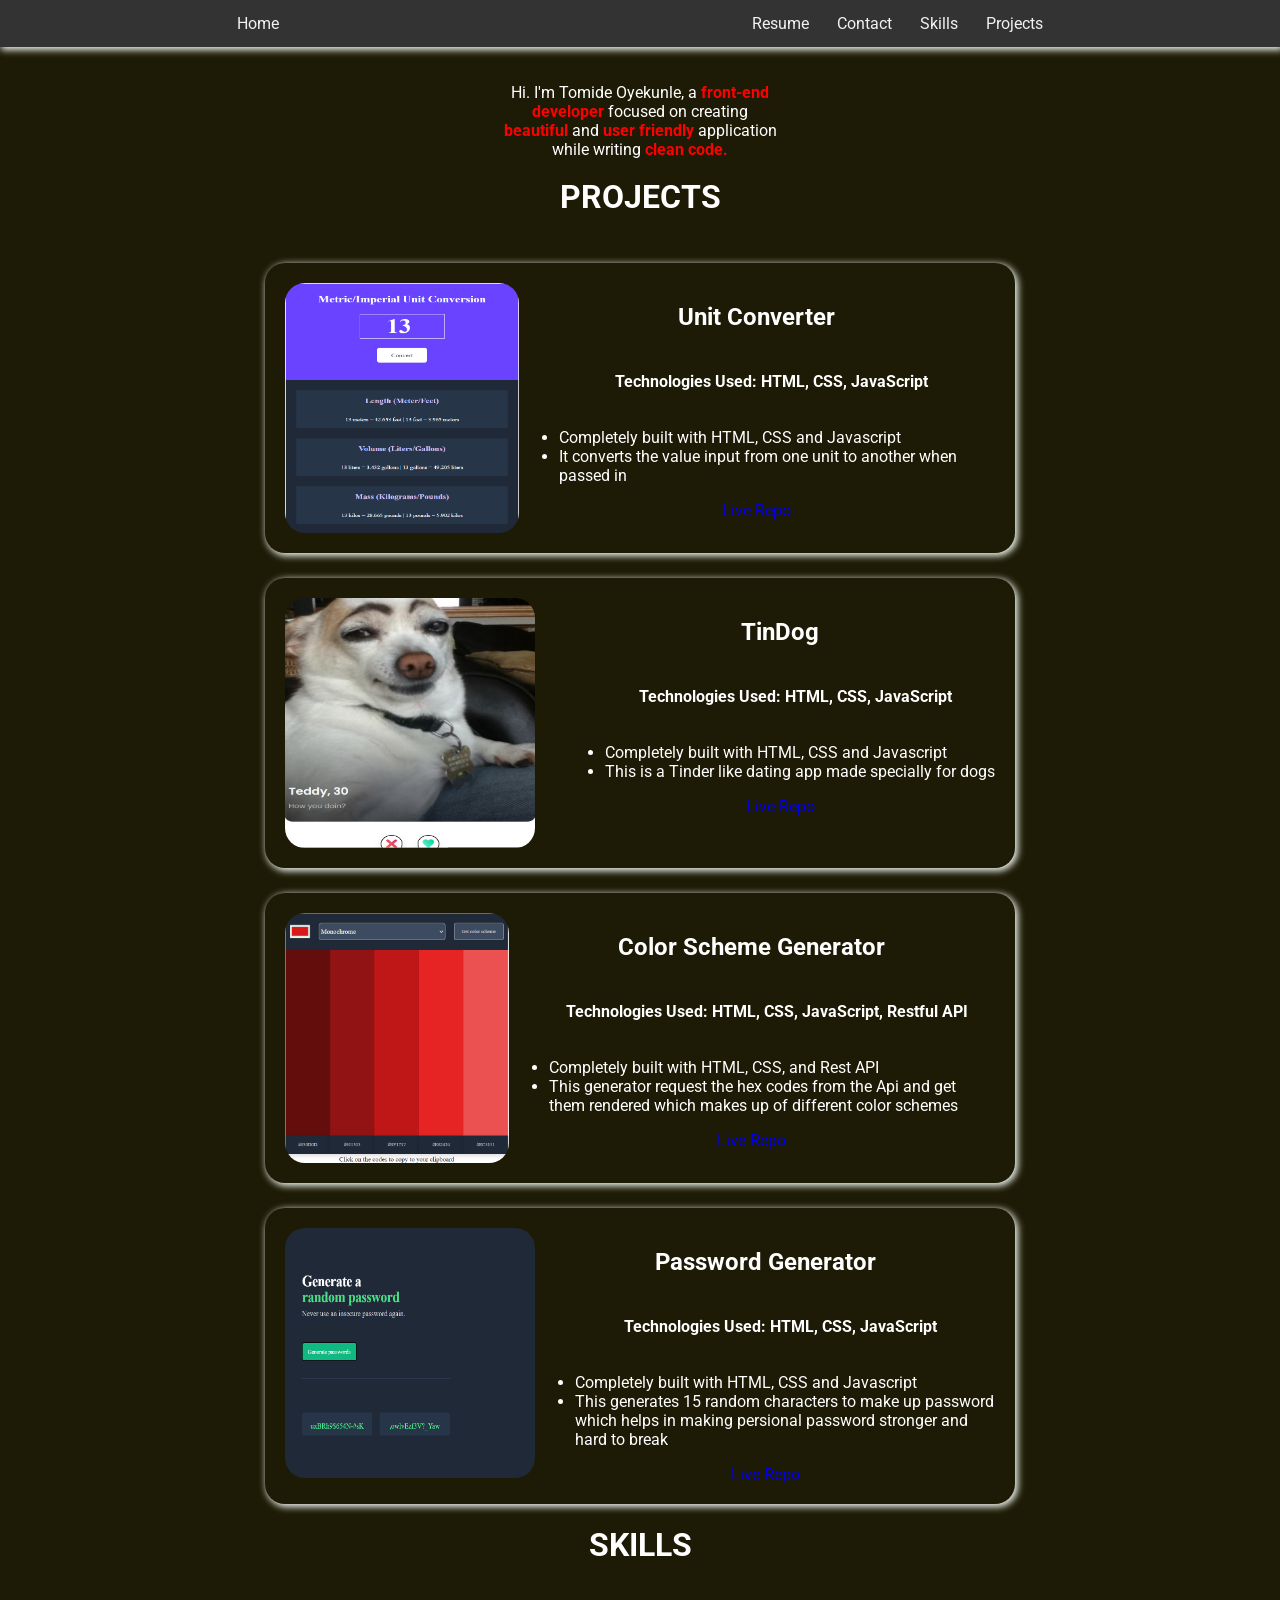
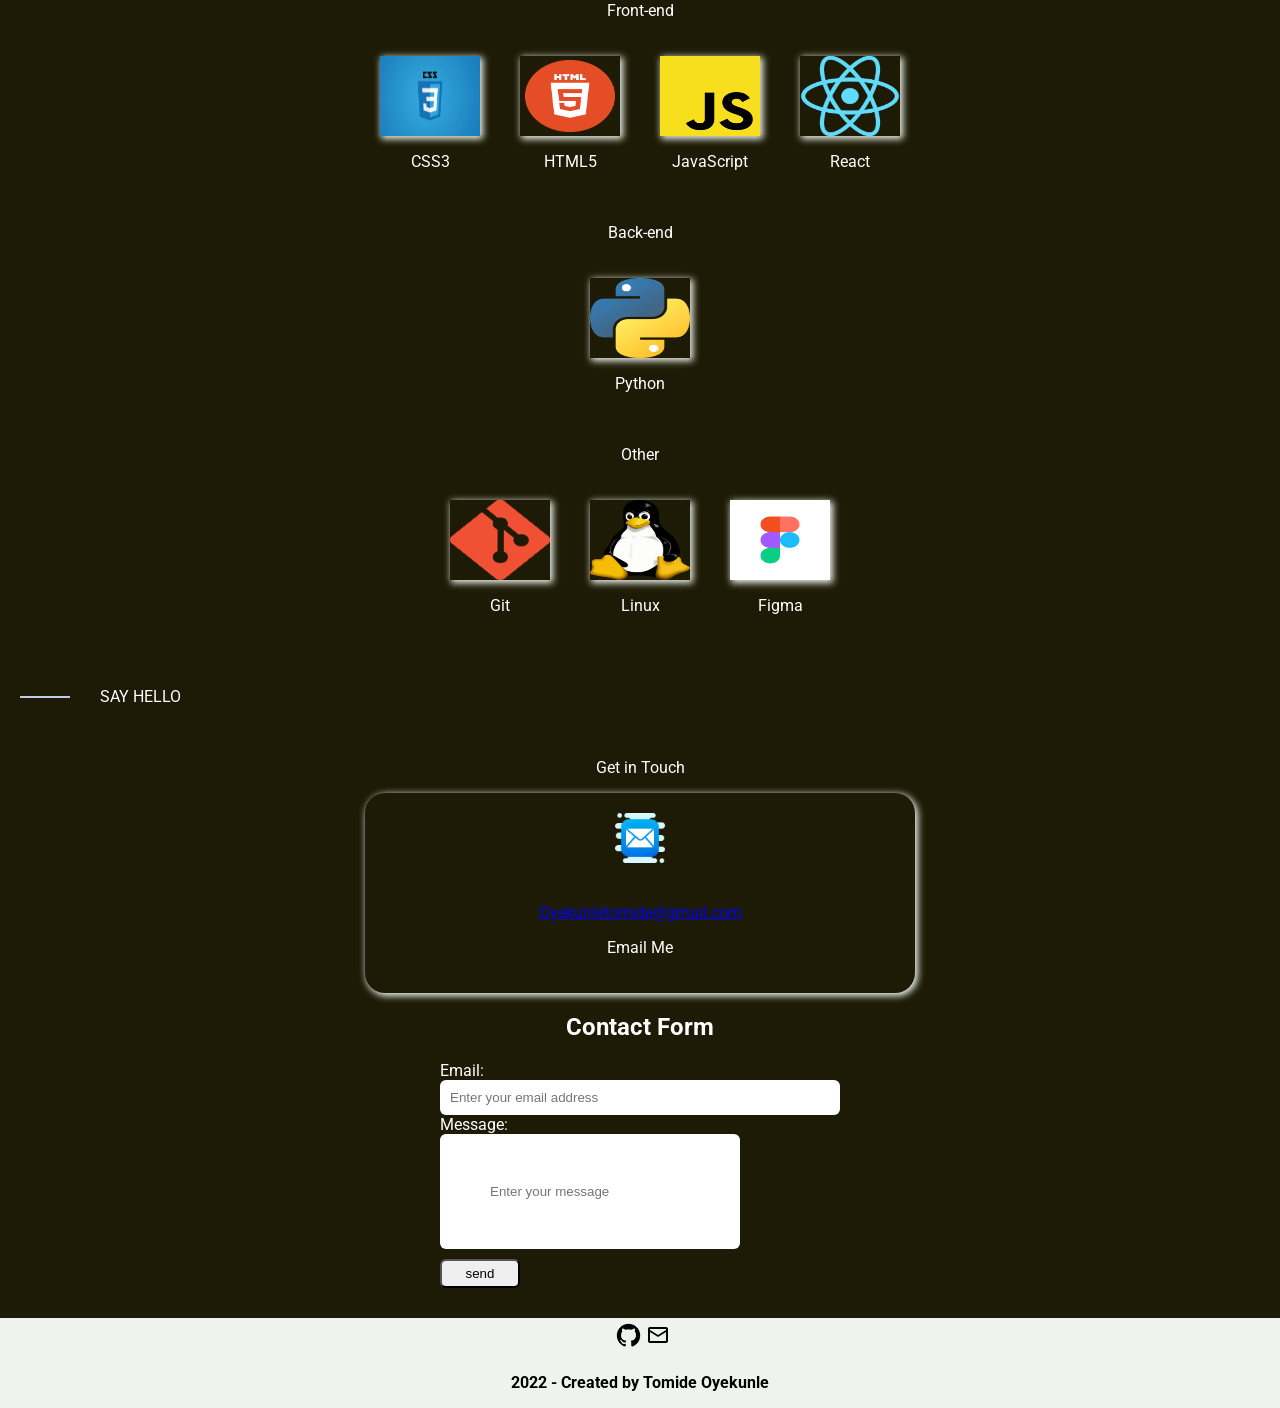
==== index.html @ 90f8f64b "files uploaded" ====
<!DOCTYPE html>
<html>
    <head>
        <script src="./index.js" type="text/javascript"></script>
        <meta name="viewport" content="width=device-width, initial-scale=1">
        <link rel="preconnect" href="https://fonts.googleapis.com">
        <link rel="preconnect" href="https://fonts.gstatic.com" crossorigin>
        <link href="https://fonts.googleapis.com/css2?family=Roboto:wght@400;700&display=swap" rel="stylesheet">
        <link rel="stylesheet" type="text/css" href="style.css"/>
    </head>

    <body>
        <nav id="nav" class="sticky">
            <a href="#Home">Home</a>
            <div>
                <a href="#project-section">Projects</a>
                <a href="#skills-section">Skills</a>
                <a href="#contact-section">Contact</a>
                <a href="#Resume">Resume</a>
            </div>
        </nav>
    <div class="whole-container">
        <div class="aboutme-container">
            <p id="Home">Hi. I'm Tomide Oyekunle, a <strong>front-end developer</strong> focused on creating <strong>beautiful</strong> and <strong>user friendly</strong> application while writing <strong>clean code.</strong></p>
        </div>
        
        <h1 id="project-section">PROJECTS</h1>

            <div class="project1">
                <img class="unit-image" src="./Unit Converter.PNG" alt="unit converter image">
                <div class="project1-note">
                    <h2>Unit Converter</h2>
                    <div class="technologies-para-div">
                        <h4>Technologies Used: HTML, CSS, JavaScript</h4>
                    </div>
                    <div class="list-container">
                        <ul>
                            <li>Completely built with HTML, CSS and Javascript</li>
                            <li>It converts the value input from one unit to another when passed in</li>
                        </ul>
                    </div>
                    <div class="anchor-container">
                        <a href="https://oyekunletomide.github.io/Unit-Converter/">Live</a>
                        <a href="https://github.com/Oyekunletomide/Unit-Converter">Repo</a>
                    </div>
                </div>
            </div>

            <div class="project1">
                <img class="unit-image" src="./Tindog.PNG" alt="Tindog project image">
                <div class="project1-note">
                    <h2>TinDog</h2>
                    <div class="technologies-para-div">
                        <h4>Technologies Used: HTML, CSS, JavaScript</h4>
                    </div>
                    <ul>
                        <li>Completely built with HTML, CSS and Javascript</li>
                        <li>This is a Tinder like dating app made specially for dogs</li>
                    </ul>
                    <div class="anchor-container">
                        <a href="https://mellifluous-sprinkles-6f8915.netlify.app/">Live</a>
                        <a href="https://github.com/Oyekunletomide/Tindog">Repo</a>
                    </div>
                </div>
            </div>

            <div class="project1">
                <img class="unit-image" src="./color-sheme.PNG" alt="unit converter image">
                <div class="project1-note">
                    <h2>Color Scheme Generator</h2>
                        <div class="technologies-para-div">
                    <h4>Technologies Used: HTML, CSS, JavaScript, Restful API</h4>
                    </div>
                    <ul>
                        <li>Completely built with HTML, CSS, and Rest API</li>
                        <li>This generator request the hex codes from the Api and get them rendered which makes up of different color schemes</li>
                    </ul>
                    <div class="anchor-container">
                        <a href="https://willowy-halva-925029.netlify.app">Live</a>
                        <a href="https://github.com/Oyekunletomide/color-scheme-generator">Repo</a>
                    </div>
                </div>
            </div>

            <div class="project1">
                <img class="unit-image" src="./password-generator.PNG" alt="unit converter image">
                <div class="project1-note">
                    <h2>Password Generator</h2>
                    <div class="technologies-para-div">
                        <h4>Technologies Used: HTML, CSS, JavaScript</h4>
                    </div>
                    <ul>
                        <li>Completely built with HTML, CSS and Javascript</li>
                        <li>This generates 15 random characters to make up password which helps in making persional password stronger and hard to break</li>
                    </ul>
                    <div class="anchor-container">
                        <a href="https://oyekunletomide.github.io/password-generator/">Live</a>
                        <a href="https://github.com/Oyekunletomide/password-generator">Repo</a>
                    </div>
                </div>

                
        </div>
    
            <h1 id="skills-section">SKILLS</h1>
            <p>Front-end</p>
                <div class="skills-container">
                    <div class="skill-image-container">
                        <img src="./images/css3.jpg" class="skill-image">
                        <p>CSS3</p>
                    </div>
                    <div class="skill-image-container">
                        <img src="./images/html5.png" class="skill-image">
                        <p>HTML5</p>
                    </div>
                    <div class="skill-image-container">
                        <img src="./images/javascript.jpg" class="skill-image">
                        <p>JavaScript</p>
                    </div>
                    <div class="skill-image-container">
                        <img src="./images/React.png" class="skill-image">
                        <p>React</p>
                    </div>
                </div>

                <p>Back-end</p>
                <div class="skills-container">
                    <div class="skill-image-container">
                        <img src="./images/python.png" class="skill-image">
                        <p>Python</p>
                    </div>
                </div>

                <p>Other</p>
                <div class="skills-container">
                    <div class="skill-image-container">
                        <img src="./images/git.png" class="skill-image">
                        <p>Git</p>
                    </div>
                    <div class="skill-image-container">
                        <img src="./images/linux.png" class="skill-image">
                        <p>Linux</p>
                    </div>
                    <div class="skill-image-container">
                        <img src="./images/figma.png" class="skill-image">
                        <p>Figma</p>
                    </div>
                </div>
            

            <div class="whole-hello-container">
                <div class="hr-container">
                    <hr>
                </div>
                <div class="hello-container">
                    <p id="contact-section">SAY HELLO</p>
                </div>
            </div>

            
            <p id="contact-section">Get in Touch</p>
            <div class="email-container">
                <img src="./images/icons8-mail-64.png">
                <a href="mailto: Oyekunletomide@gmail.com">Oyekunletomide@gmail.com</a>
                <p>Email Me</p>
            </div>

            <h2>Contact Form</h2>
            <div class="form-div">
                <form action="mailto:Oyekunletomide@gmail.com" method="post" enctype="text/plain"> 
                    Email: <br>
                    <input type="text" placeholder="Enter your email address" name="name" class="name-input"><br>
                    Message: <br>
                    <input placeholder="Enter your message" class="message-input" type="text" name="message"><br>
                    <input type="submit" class="submit-btn" value="send">
                </form>

            </div>
            <div class="footer-container">
                <div class="icon-div">
                    <a href="https://github.com/Oyekunletomide"><img class="github-icon" src="./images/icons8-github-64.png"></a>
                    <a href="mailto:Oyekunletomide@gmail.com"><img src="./images/icons8-mail-24.png"></a>
                </div>
                <p style="color: black;
                        font-weight: bold;">2022 - Created by Tomide Oyekunle</p>
            </div>

        </div>
    </body>
</html>
---- style.css ----
* {
    box-sizing: border-box;
}
body{
    margin: 0;
    background-color: #1D1A05;
    color: white;
    padding: 0;
    font-family: 'Roboto', sans-serif;
    
}


    /* Style the navbar */
    #nav {
        overflow: hidden;
        background-color: #333;
        box-shadow: 2px 2px 7px 1px #EEF4ED;
        display: flex;
        justify-content: space-around;
      }
      
      /* Navbar links */
      #nav a {
        float: right;
        display: block;
        color: #f2f2f2;
        text-align: center;
        padding: 14px;
        text-decoration: none;
      }
    
      .sticky {
        background-color: #ffffff;
        position: -webkit-sticky;
        position: sticky;
        top: 0;
    }
    
      .whole-container{
        display: flex;
        flex-direction: column;
        align-items: center;
      }
      .aboutme-container{
        max-width: 300px;
       /* background-color: #333;
       */
        height: 100px;
        margin-top: 10px;
        padding: 10px;
        text-align: center;
        
      }
      .technologies-para-div{
        margin-left: 30px;
      }
    
      .unit-image{
        width: 250px;
        height: 250px;
        border-radius: 20px;
        border: none;
      }
      .project1{
        display: flex;
        justify-content: space-between;
        width: 750px;
        border-radius: 20px;
        padding: 20px;
        margin-top: 25px;
        box-shadow: 2px 2px 7px 1px #EEF4ED;
      }
      .project1-note{
        display: flex;
        flex-direction: column;
        align-items: center;
      }
      strong{
        color: red;
      }
    
    
    .skill-image{
        width: 100px;
        height: 80px;
        box-shadow: 2px 2px 7px 1px #EEF4ED
    }
    .skill-image-container{
        display: flex;
        flex-direction: column;
        align-items: center;
        justify-content: center;
        padding: 20px;
    }
    
    .skills-container{
        width: 550px;
        display: flex;
        justify-content: center;
        align-items: center;
        
    }
    
    .email-container{
        padding: 20px;
        display: flex;
        flex-direction: column;
        width: 550px;
        align-items: center;
        box-shadow: 2px 2px 7px 1px #EEF4ED;
        border-radius: 20px;
    }
    .email-container > img{
        width: 50px;
        height: 50px;
        margin-bottom: 40px;
        
    }
    hr{
        border: 1px solid #C3C9E9;
        width: 50px;
    
    }
    .whole-hello-container{
        padding: 20px;
        width: 100%;
        display: flex;
        align-items: center;
        justify-content: flex-start;
    }
    .hello-container > p{
        padding-left: 30px;
    }
    
    .name-input{
        width: 400px;
        padding: 10px;
        border-radius: 6px;
        border: none;
    }
    .message-input{
        width: 300px;
        padding: 50px;
        border-radius: 6px;
        border: none;
    }
    .submit-btn{
        width: 80px;
        margin-top: 10px;
        padding: 5px;
        border-radius: 6px;
    }
    .form-div{
        padding-bottom: 30px;
    }
    
    .footer-container{
        width: 100%;
        background-color: #EEF4ED;
        display: flex;
        flex-direction: column;
        align-items: center;
    }
    .icon-div{
        display: flex;
        align-items: center;
    
    }
    .github-icon{
        width: 35px;
        height: 35px;
    }







@media (max-width: 600px) {
    * {
        box-sizing: border-box;
    }
    body{
        margin: 0;
        background-color: #1D1A05;
        color: white;
        padding: 0;
        font-family: 'Roboto', sans-serif;
        
    }


   

    /* Style the navbar */
#nav {
    overflow: hidden;
    background-color: #333;
    box-shadow: 2px 2px 7px 1px #EEF4ED;
    display: flex;
    justify-content: space-between;
  }
  
  /* Navbar links */
  #nav a {
    float: right;
    display: block;
    color: #f2f2f2;
    text-align: center;
    padding: 14px;
    text-decoration: none;
  }

  .sticky {
	background-color: #ffffff;
	position: -webkit-sticky;
	position: sticky;
	top: 0;
}

  .whole-container{
    display: flex;
    flex-direction: column;
    align-items: center;
  }
  .aboutme-container{
    max-width: 300px;
   /* background-color: #333;
   */
    height: 100px;
    margin-top: 10px;
    padding: 10px;
    text-align: center;
    
  }
  .technologies-para-div{
    margin-left: 30px;
  }

  .unit-image{
    width: 250px;
    height: 250px;
    border-radius: 20px;
    border: none;
  }
  .project1{
    display: flex;
    justify-content: space-between;
    max-width: 550px;
    border-radius: 20px;
    padding: 20px;
    margin-top: 25px;
    box-shadow: 2px 2px 7px 1px #EEF4ED;
  }
  .project1-note{
    display: flex;
    flex-direction: column;
    align-items: center;
  }
  strong{
    color: red;
  }
}

.skill-image{
    width: 100px;
    height: 80px;
    box-shadow: 2px 2px 7px 1px #EEF4ED
}
.skill-image-container{
    display: flex;
    flex-direction: column;
    align-items: center;
    justify-content: center;
    padding: 20px;
}

.skills-container{
    width: 550px;
    display: flex;
    justify-content: center;
    align-items: center;
    
}

.email-container{
    padding: 20px;
    display: flex;
    flex-direction: column;
    width: 550px;
    align-items: center;
    box-shadow: 2px 2px 7px 1px #EEF4ED;
    border-radius: 20px;
}
.email-container > img{
    width: 50px;
    height: 50px;
    margin-bottom: 40px;
    
}
hr{
    border: 1px solid #C3C9E9;
    width: 50px;

}
.whole-hello-container{
    padding: 20px;
    width: 100%;
    display: flex;
    align-items: center;
    justify-content: flex-start;
}
.hello-container > p{
    padding-left: 30px;
}

.name-input{
    width: 400px;
    padding: 10px;
    border-radius: 6px;
    border: none;
}
.message-input{
    width: 300px;
    padding: 50px;
    border-radius: 6px;
    border: none;
}
.submit-btn{
    width: 80px;
    margin-top: 10px;
    padding: 5px;
    border-radius: 6px;
}
.form-div{
    padding-bottom: 30px;
}

.footer-container{
    width: 100%;
    background-color: #EEF4ED;
    display: flex;
    flex-direction: column;
    align-items: center;
}
.icon-div{
    display: flex;
    align-items: center;

}
.github-icon{
    width: 35px;
    height: 35px;
}
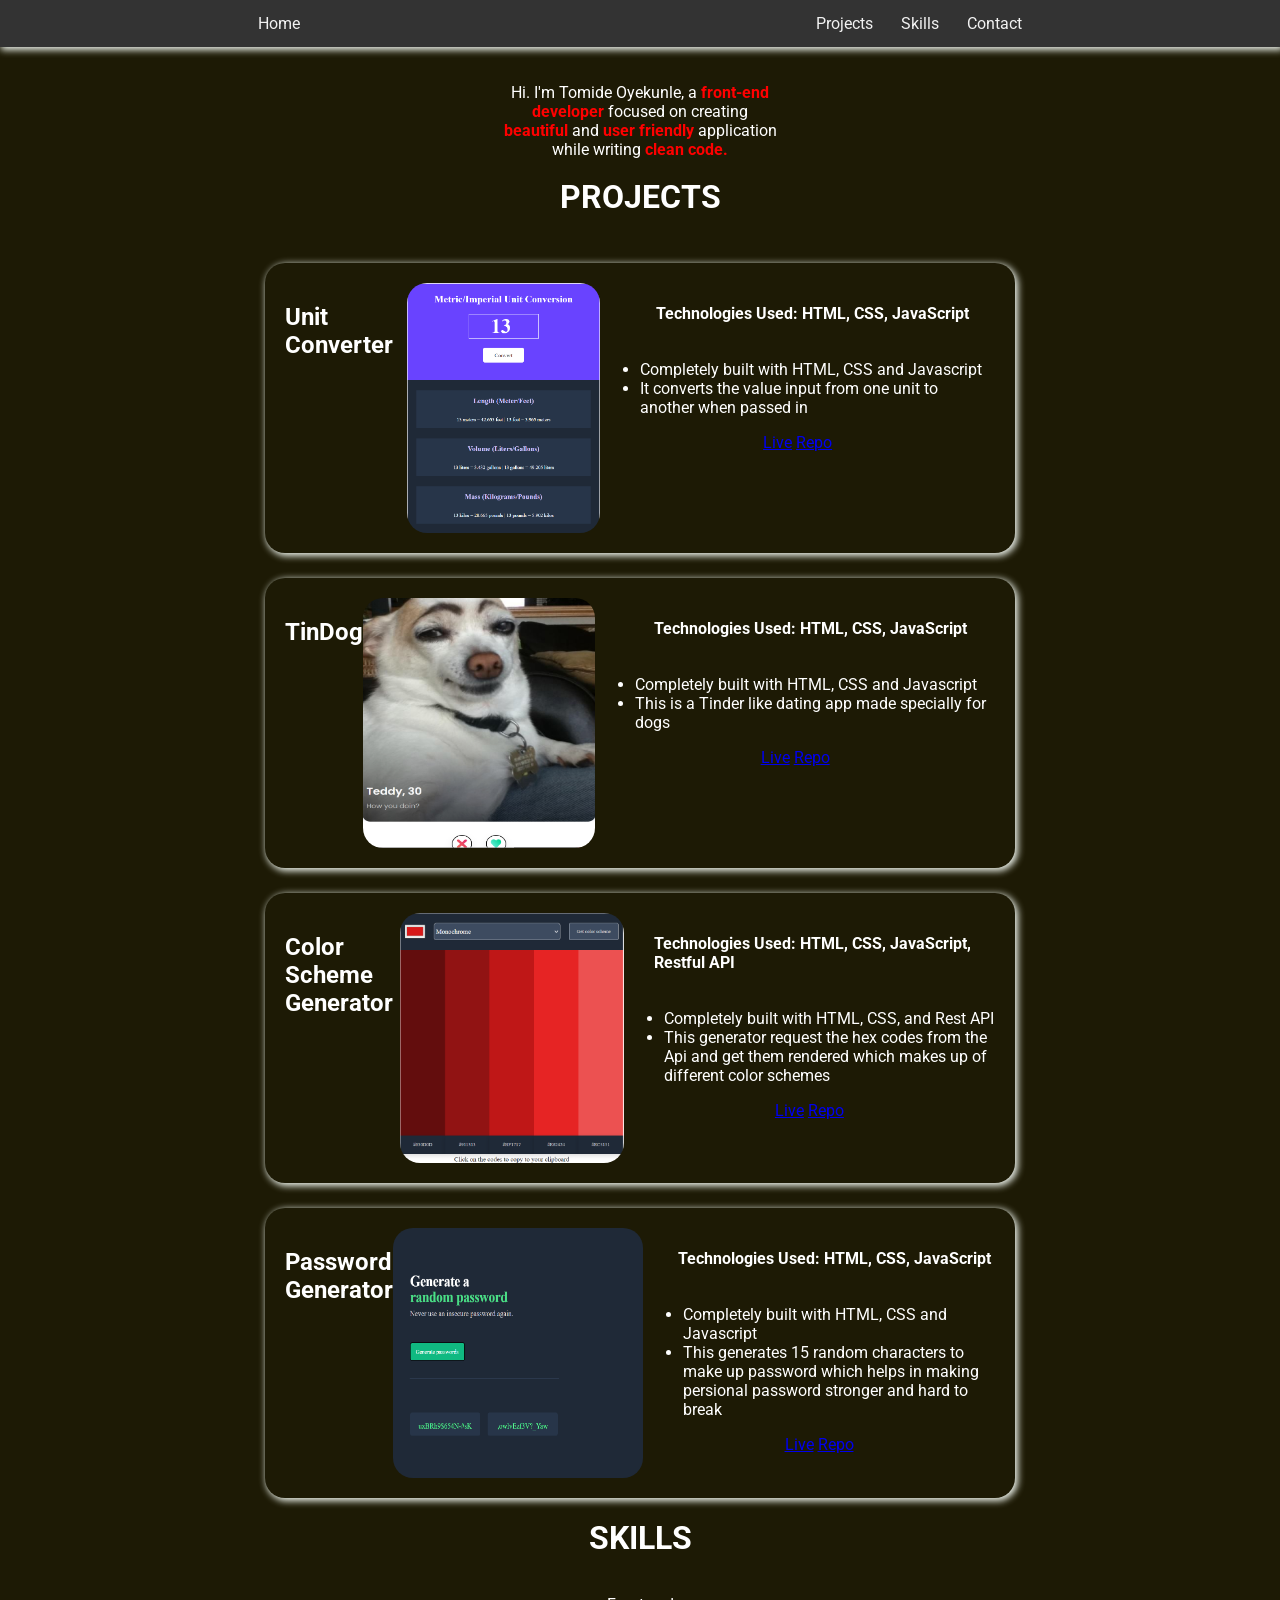
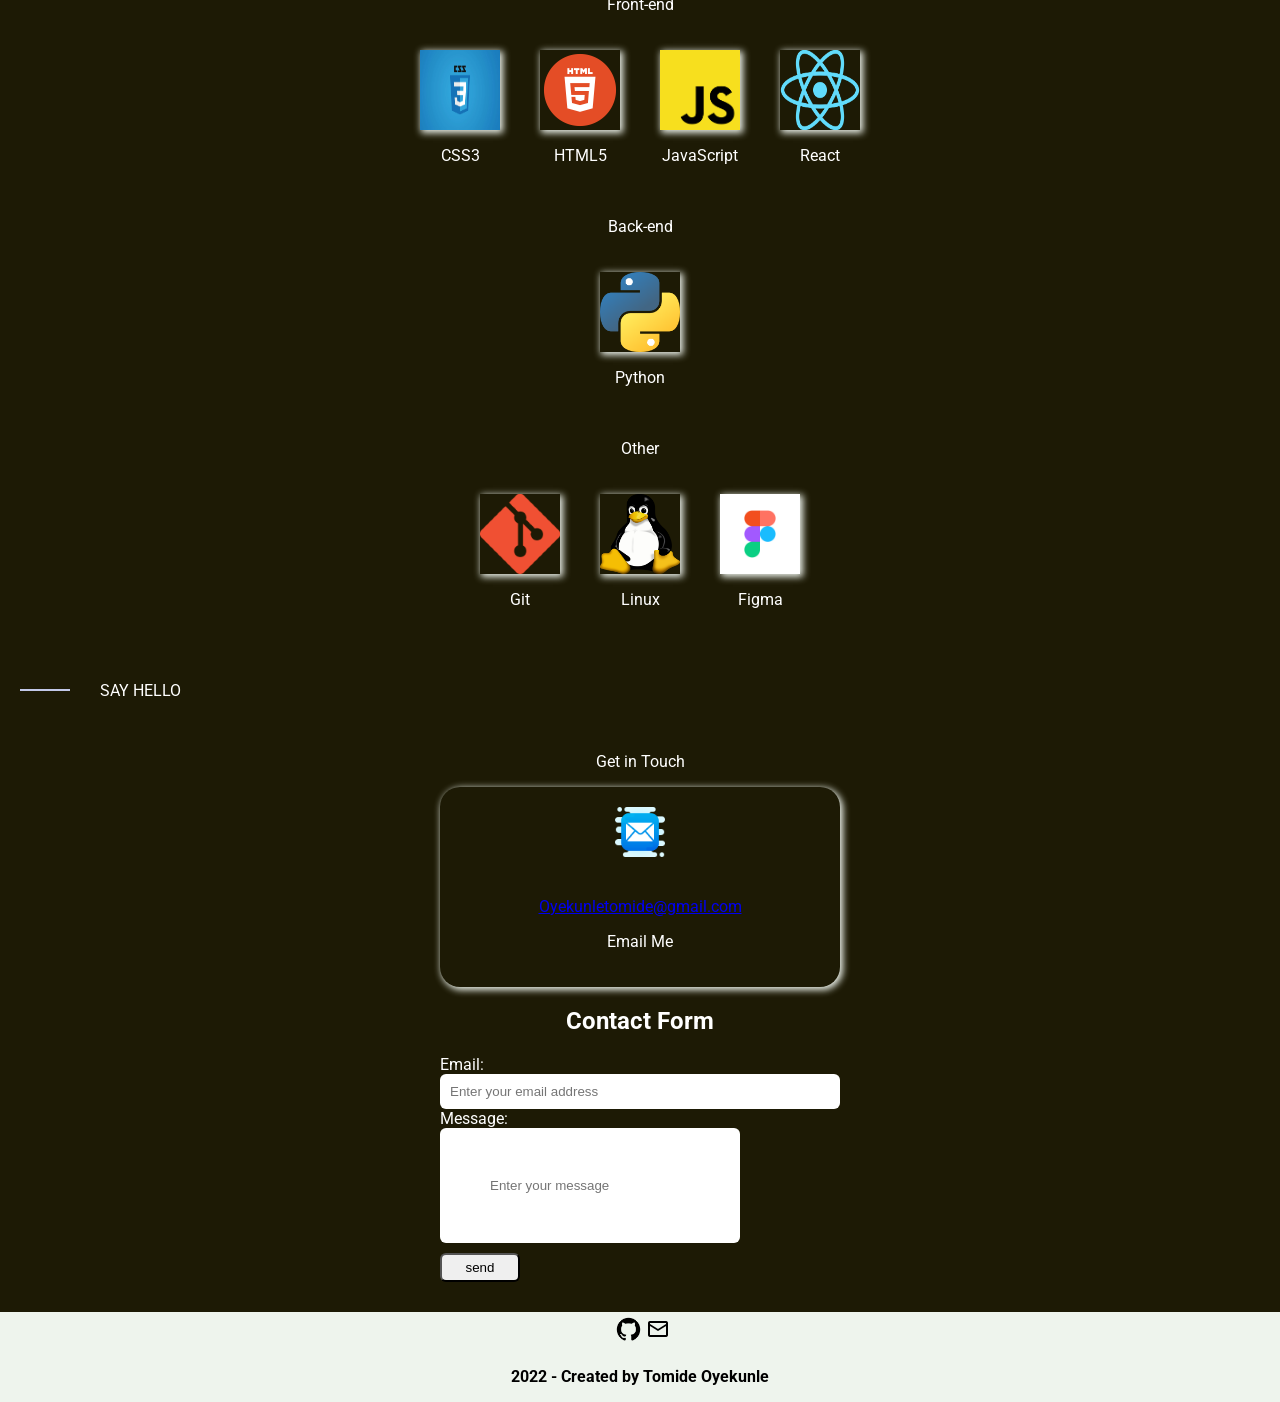
==== commit 4731b082: "files uploaded" ====
--- a/index.html
+++ b/index.html
@@ -13,10 +13,10 @@
         <nav id="nav" class="sticky">
             <a href="#Home">Home</a>
             <div>
+                <a href="#contact-section">Contact</a>
+                <a href="#skills-section">Skills</a>
                 <a href="#project-section">Projects</a>
-                <a href="#skills-section">Skills</a>
-                <a href="#contact-section">Contact</a>
-                <a href="#Resume">Resume</a>
+                <!-- <a href="#Resume">Resume</a> -->
             </div>
         </nav>
     <div class="whole-container">
@@ -27,9 +27,10 @@
         <h1 id="project-section">PROJECTS</h1>
 
             <div class="project1">
+                <h2>Unit Converter</h2>
                 <img class="unit-image" src="./Unit Converter.PNG" alt="unit converter image">
                 <div class="project1-note">
-                    <h2>Unit Converter</h2>
+                    
                     <div class="technologies-para-div">
                         <h4>Technologies Used: HTML, CSS, JavaScript</h4>
                     </div>
@@ -47,9 +48,10 @@
             </div>
 
             <div class="project1">
+                <h2>TinDog</h2>
                 <img class="unit-image" src="./Tindog.PNG" alt="Tindog project image">
                 <div class="project1-note">
-                    <h2>TinDog</h2>
+                    
                     <div class="technologies-para-div">
                         <h4>Technologies Used: HTML, CSS, JavaScript</h4>
                     </div>
@@ -65,9 +67,10 @@
             </div>
 
             <div class="project1">
+                <h2>Color Scheme Generator</h2>
                 <img class="unit-image" src="./color-sheme.PNG" alt="unit converter image">
                 <div class="project1-note">
-                    <h2>Color Scheme Generator</h2>
+                    
                         <div class="technologies-para-div">
                     <h4>Technologies Used: HTML, CSS, JavaScript, Restful API</h4>
                     </div>
@@ -83,9 +86,10 @@
             </div>
 
             <div class="project1">
+                <h2>Password Generator</h2>
                 <img class="unit-image" src="./password-generator.PNG" alt="unit converter image">
                 <div class="project1-note">
-                    <h2>Password Generator</h2>
+                    
                     <div class="technologies-para-div">
                         <h4>Technologies Used: HTML, CSS, JavaScript</h4>
                     </div>
--- a/style.css
+++ b/style.css
@@ -7,7 +7,8 @@
     color: white;
     padding: 0;
     font-family: 'Roboto', sans-serif;
-    
+    display: flex;
+    flex-direction: column;
 }
 
 
@@ -178,20 +179,8 @@
 
 
 
-@media (max-width: 600px) {
-    * {
-        box-sizing: border-box;
-    }
-    body{
-        margin: 0;
-        background-color: #1D1A05;
-        color: white;
-        padding: 0;
-        font-family: 'Roboto', sans-serif;
-        
-    }
-
-
+@media (max-width: 800px) {
+ 
    
 
     /* Style the navbar */
@@ -201,6 +190,7 @@
     box-shadow: 2px 2px 7px 1px #EEF4ED;
     display: flex;
     justify-content: space-between;
+    width: 100%;
   }
   
   /* Navbar links */
@@ -247,8 +237,9 @@
   }
   .project1{
     display: flex;
-    justify-content: space-between;
-    max-width: 550px;
+    flex-direction: column;
+    max-width: 400px;
+    align-items: center;
     border-radius: 20px;
     padding: 20px;
     margin-top: 25px;
@@ -265,7 +256,7 @@
 }
 
 .skill-image{
-    width: 100px;
+    width: 80px;
     height: 80px;
     box-shadow: 2px 2px 7px 1px #EEF4ED
 }
@@ -278,7 +269,7 @@
 }
 
 .skills-container{
-    width: 550px;
+    width: 400px;
     display: flex;
     justify-content: center;
     align-items: center;
@@ -289,7 +280,7 @@
     padding: 20px;
     display: flex;
     flex-direction: column;
-    width: 550px;
+    width: 400px;
     align-items: center;
     box-shadow: 2px 2px 7px 1px #EEF4ED;
     border-radius: 20px;
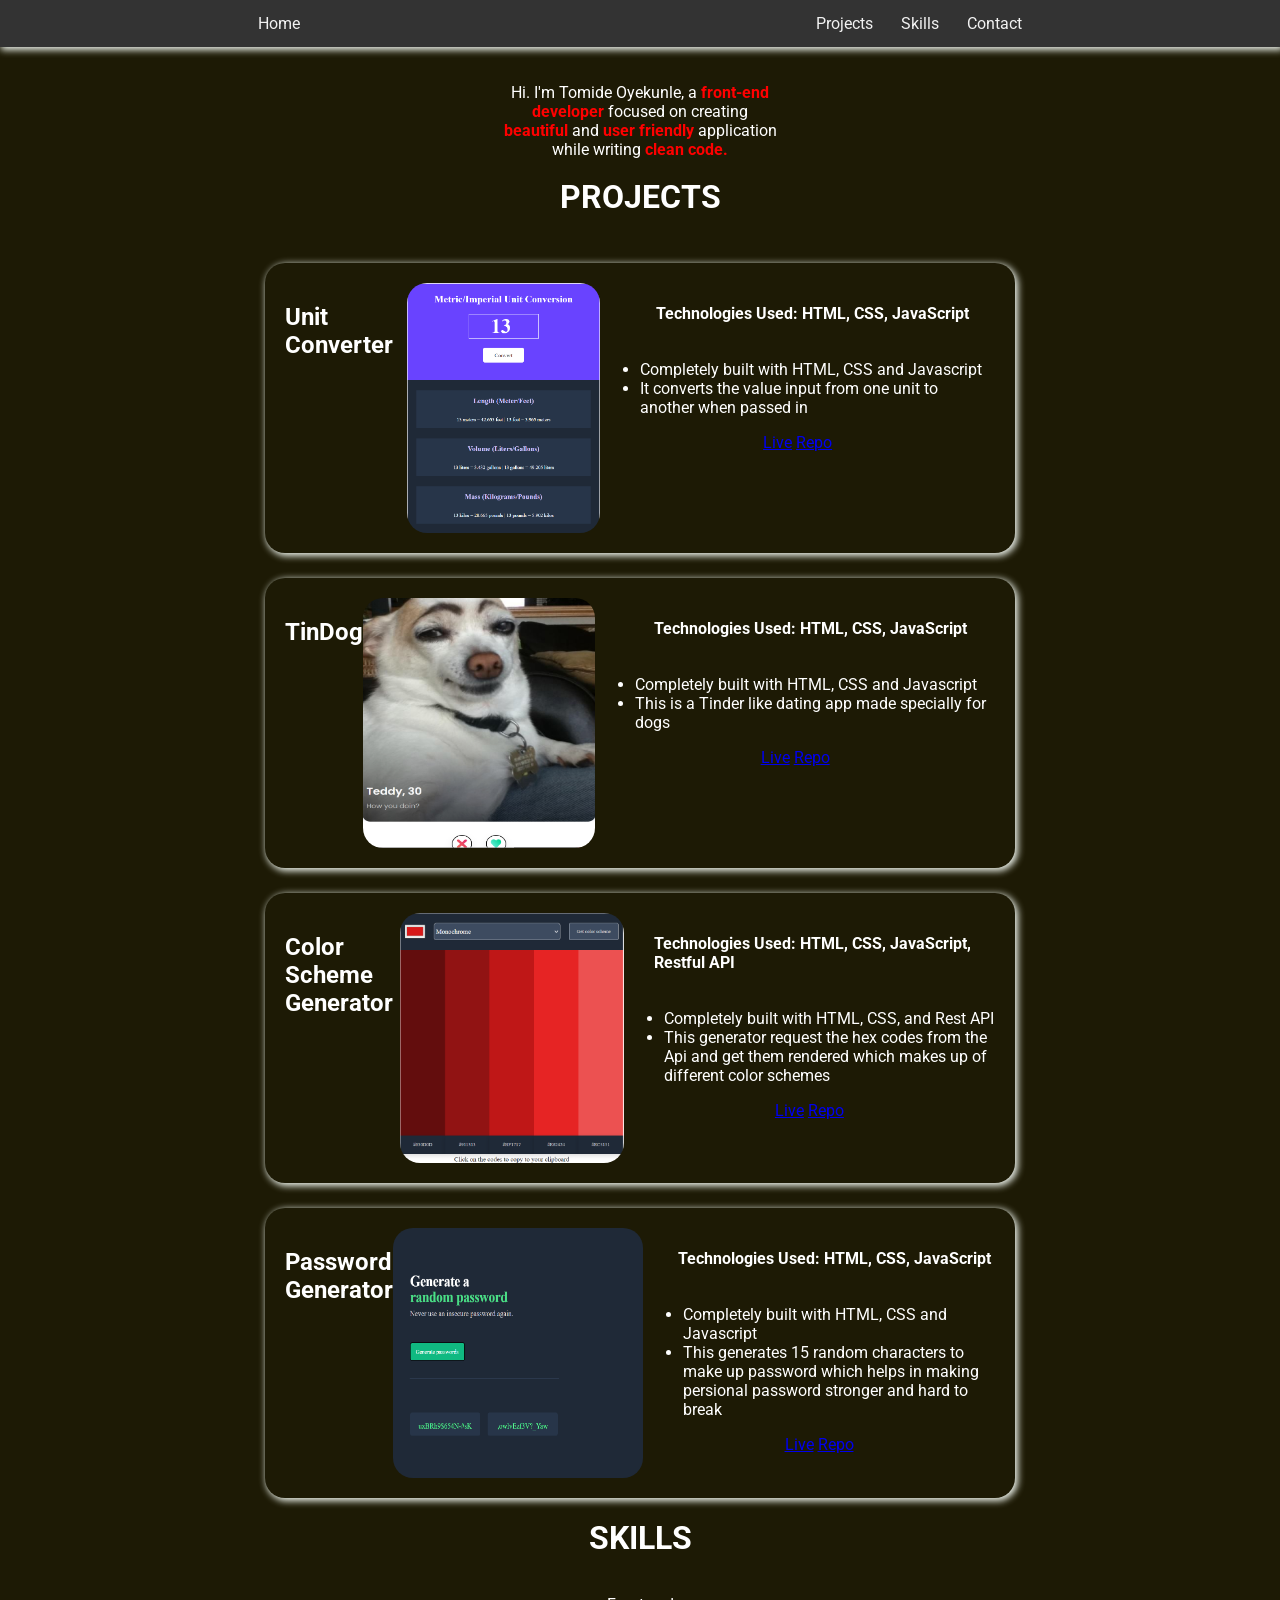
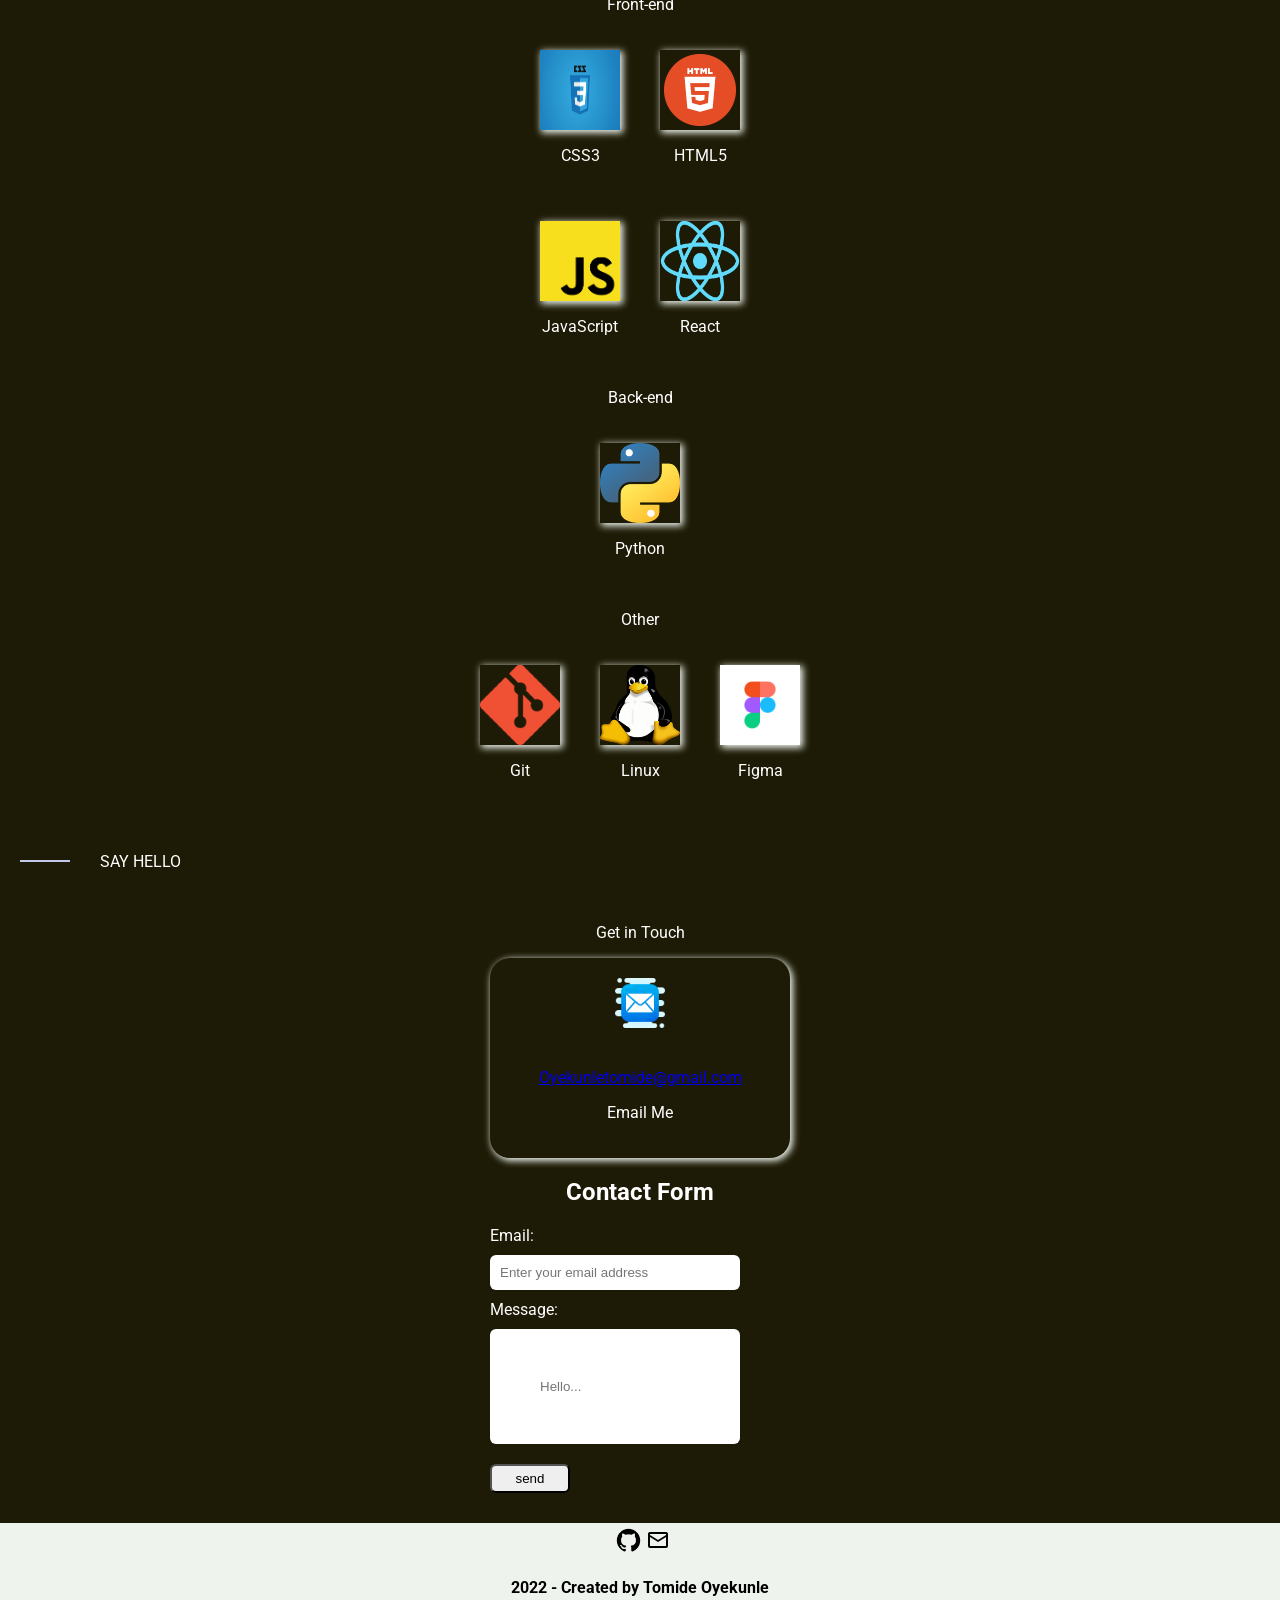
==== commit 0bb985e3: "uploaded files" ====
--- a/index.html
+++ b/index.html
@@ -117,6 +117,10 @@
                         <img src="./images/html5.png" class="skill-image">
                         <p>HTML5</p>
                     </div>
+                </div>
+
+                <div class="skills-container">
+                    
                     <div class="skill-image-container">
                         <img src="./images/javascript.jpg" class="skill-image">
                         <p>JavaScript</p>
@@ -126,6 +130,8 @@
                         <p>React</p>
                     </div>
                 </div>
+
+
 
                 <p>Back-end</p>
                 <div class="skills-container">
@@ -175,7 +181,7 @@
                     Email: <br>
                     <input type="text" placeholder="Enter your email address" name="name" class="name-input"><br>
                     Message: <br>
-                    <input placeholder="Enter your message" class="message-input" type="text" name="message"><br>
+                    <input placeholder="Hello..." class="message-input" type="text" name="message"><br>
                     <input type="submit" class="submit-btn" value="send">
                 </form>
 
--- a/style.css
+++ b/style.css
@@ -7,8 +7,9 @@
     color: white;
     padding: 0;
     font-family: 'Roboto', sans-serif;
-    display: flex;
-    flex-direction: column;
+    max-height: 100vh;
+    width: 100%;
+    
 }
 
 
@@ -238,7 +239,7 @@
   .project1{
     display: flex;
     flex-direction: column;
-    max-width: 400px;
+    max-width: 300px;
     align-items: center;
     border-radius: 20px;
     padding: 20px;
@@ -280,7 +281,7 @@
     padding: 20px;
     display: flex;
     flex-direction: column;
-    width: 400px;
+    width: 300px;
     align-items: center;
     box-shadow: 2px 2px 7px 1px #EEF4ED;
     border-radius: 20px;
@@ -308,16 +309,18 @@
 }
 
 .name-input{
-    width: 400px;
+    width: 250px;
     padding: 10px;
     border-radius: 6px;
     border: none;
+    margin: 10px 0px;
 }
 .message-input{
-    width: 300px;
+    width: 250px;
     padding: 50px;
     border-radius: 6px;
     border: none;
+    margin: 10px 0px;
 }
 .submit-btn{
     width: 80px;
@@ -327,6 +330,8 @@
 }
 .form-div{
     padding-bottom: 30px;
+    width: 300px;
+    
 }
 
 .footer-container{
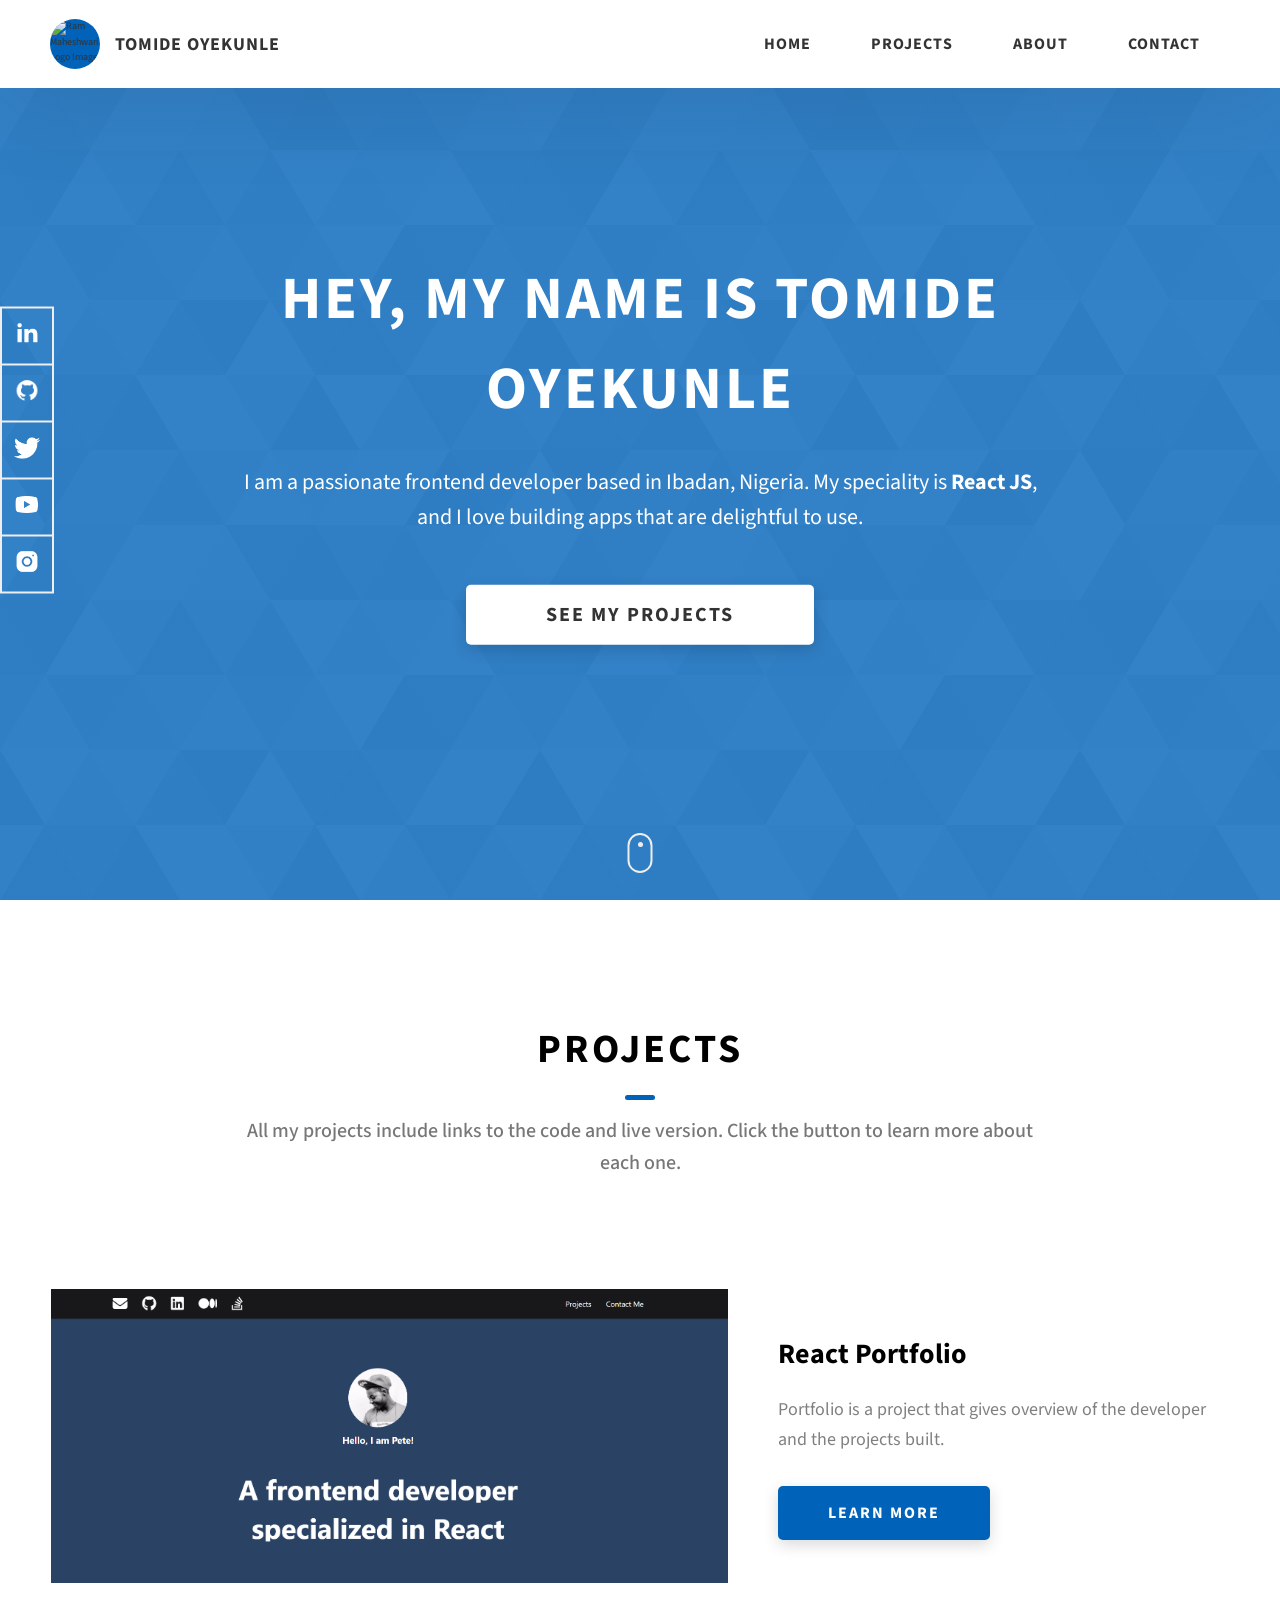
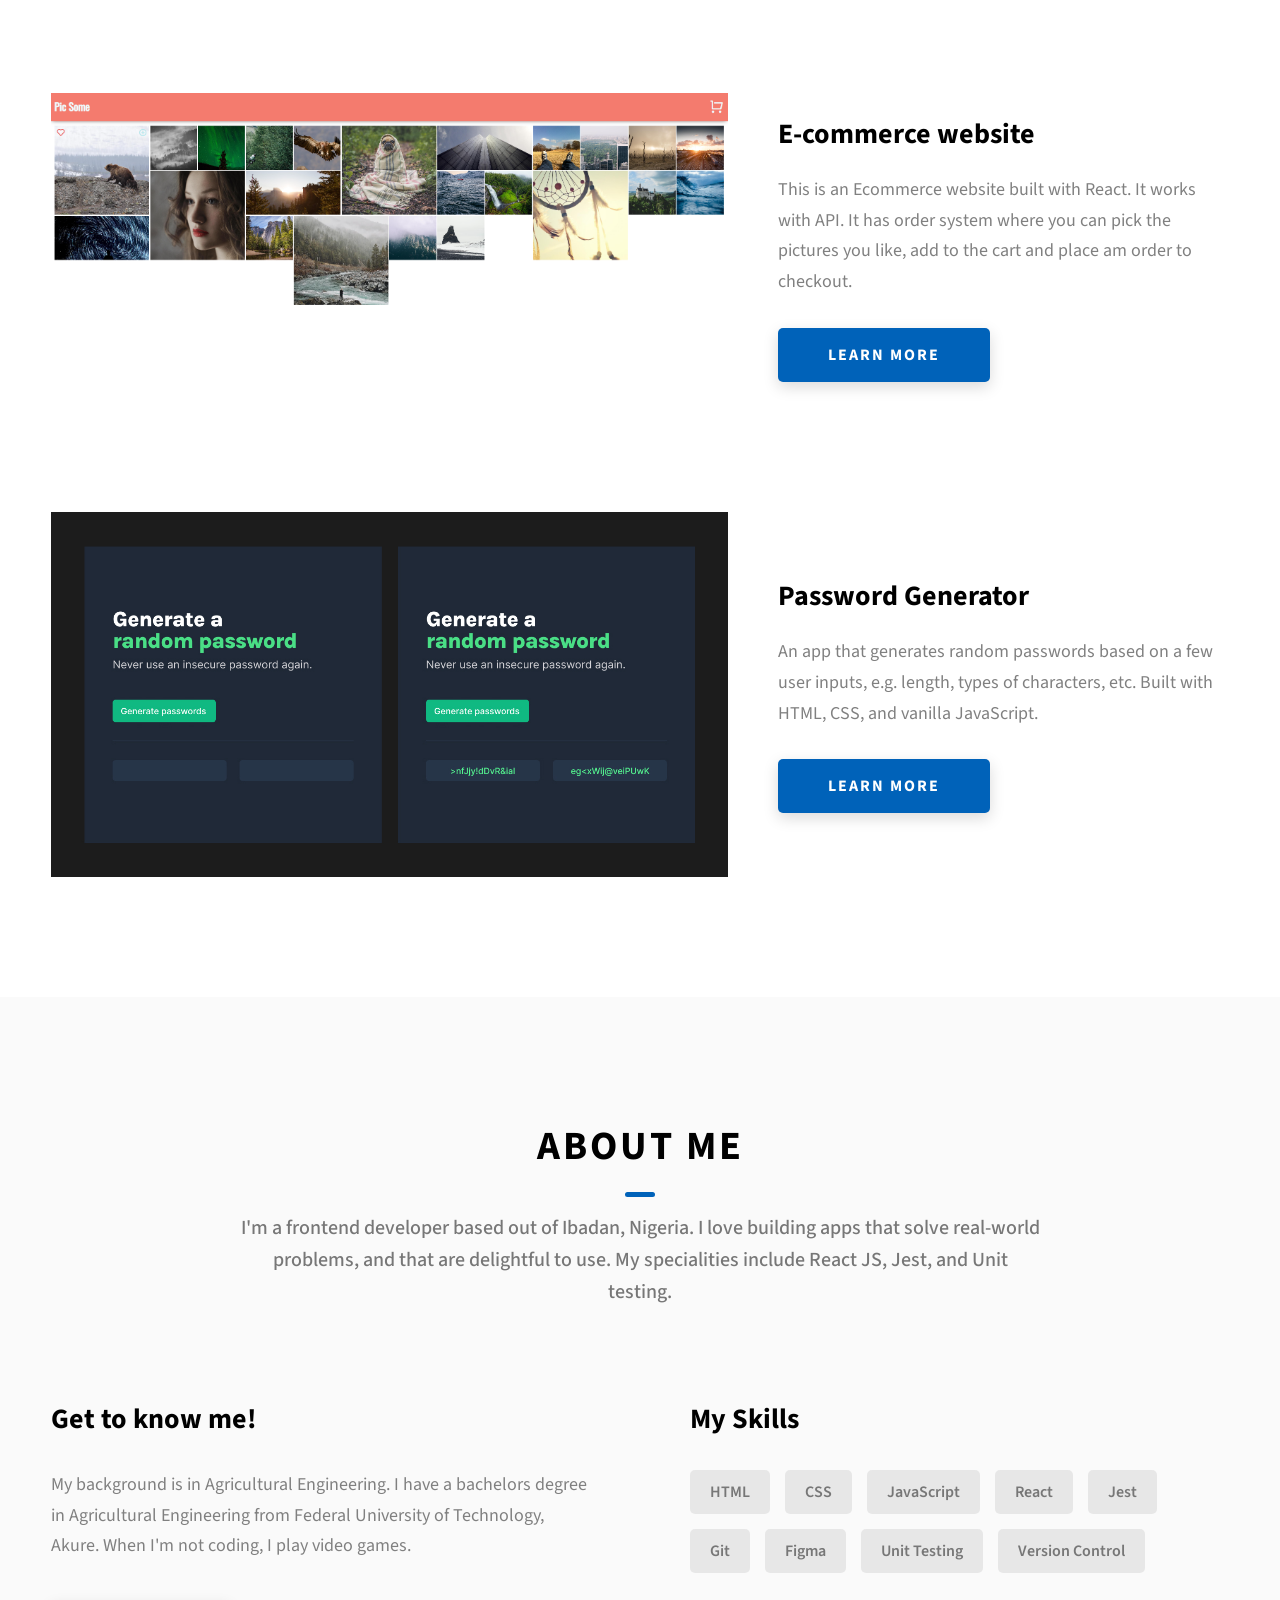
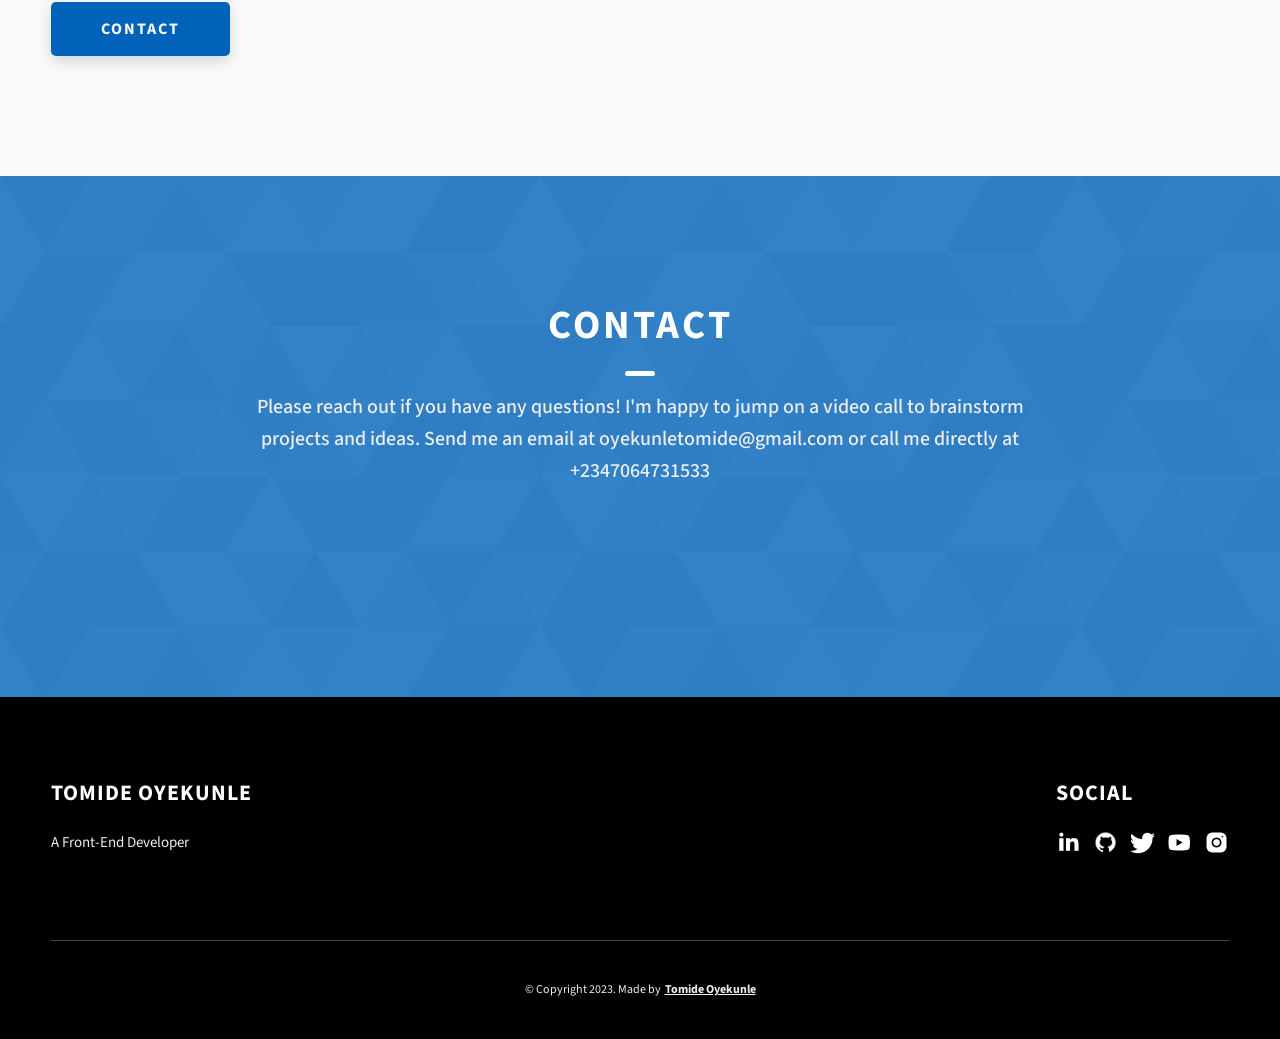
==== commit cdcf4b43: "files uploaded" ====
--- a/index.html
+++ b/index.html
@@ -1,200 +1,349 @@
-<!DOCTYPE html>
-<html>
-    <head>
-        <script src="./index.js" type="text/javascript"></script>
-        <meta name="viewport" content="width=device-width, initial-scale=1">
-        <link rel="preconnect" href="https://fonts.googleapis.com">
-        <link rel="preconnect" href="https://fonts.gstatic.com" crossorigin>
-        <link href="https://fonts.googleapis.com/css2?family=Roboto:wght@400;700&display=swap" rel="stylesheet">
-        <link rel="stylesheet" type="text/css" href="style.css"/>
-    </head>
-
-    <body>
-        <nav id="nav" class="sticky">
-            <a href="#Home">Home</a>
-            <div>
-                <a href="#contact-section">Contact</a>
-                <a href="#skills-section">Skills</a>
-                <a href="#project-section">Projects</a>
-                <!-- <a href="#Resume">Resume</a> -->
-            </div>
-        </nav>
-    <div class="whole-container">
-        <div class="aboutme-container">
-            <p id="Home">Hi. I'm Tomide Oyekunle, a <strong>front-end developer</strong> focused on creating <strong>beautiful</strong> and <strong>user friendly</strong> application while writing <strong>clean code.</strong></p>
-        </div>
-        
-        <h1 id="project-section">PROJECTS</h1>
-
-            <div class="project1">
-                <h2>Unit Converter</h2>
-                <img class="unit-image" src="./Unit Converter.PNG" alt="unit converter image">
-                <div class="project1-note">
-                    
-                    <div class="technologies-para-div">
-                        <h4>Technologies Used: HTML, CSS, JavaScript</h4>
-                    </div>
-                    <div class="list-container">
-                        <ul>
-                            <li>Completely built with HTML, CSS and Javascript</li>
-                            <li>It converts the value input from one unit to another when passed in</li>
-                        </ul>
-                    </div>
-                    <div class="anchor-container">
-                        <a href="https://oyekunletomide.github.io/Unit-Converter/">Live</a>
-                        <a href="https://github.com/Oyekunletomide/Unit-Converter">Repo</a>
-                    </div>
-                </div>
-            </div>
-
-            <div class="project1">
-                <h2>TinDog</h2>
-                <img class="unit-image" src="./Tindog.PNG" alt="Tindog project image">
-                <div class="project1-note">
-                    
-                    <div class="technologies-para-div">
-                        <h4>Technologies Used: HTML, CSS, JavaScript</h4>
-                    </div>
-                    <ul>
-                        <li>Completely built with HTML, CSS and Javascript</li>
-                        <li>This is a Tinder like dating app made specially for dogs</li>
-                    </ul>
-                    <div class="anchor-container">
-                        <a href="https://mellifluous-sprinkles-6f8915.netlify.app/">Live</a>
-                        <a href="https://github.com/Oyekunletomide/Tindog">Repo</a>
-                    </div>
-                </div>
-            </div>
-
-            <div class="project1">
-                <h2>Color Scheme Generator</h2>
-                <img class="unit-image" src="./color-sheme.PNG" alt="unit converter image">
-                <div class="project1-note">
-                    
-                        <div class="technologies-para-div">
-                    <h4>Technologies Used: HTML, CSS, JavaScript, Restful API</h4>
-                    </div>
-                    <ul>
-                        <li>Completely built with HTML, CSS, and Rest API</li>
-                        <li>This generator request the hex codes from the Api and get them rendered which makes up of different color schemes</li>
-                    </ul>
-                    <div class="anchor-container">
-                        <a href="https://willowy-halva-925029.netlify.app">Live</a>
-                        <a href="https://github.com/Oyekunletomide/color-scheme-generator">Repo</a>
-                    </div>
-                </div>
-            </div>
-
-            <div class="project1">
-                <h2>Password Generator</h2>
-                <img class="unit-image" src="./password-generator.PNG" alt="unit converter image">
-                <div class="project1-note">
-                    
-                    <div class="technologies-para-div">
-                        <h4>Technologies Used: HTML, CSS, JavaScript</h4>
-                    </div>
-                    <ul>
-                        <li>Completely built with HTML, CSS and Javascript</li>
-                        <li>This generates 15 random characters to make up password which helps in making persional password stronger and hard to break</li>
-                    </ul>
-                    <div class="anchor-container">
-                        <a href="https://oyekunletomide.github.io/password-generator/">Live</a>
-                        <a href="https://github.com/Oyekunletomide/password-generator">Repo</a>
-                    </div>
-                </div>
-
-                
-        </div>
-    
-            <h1 id="skills-section">SKILLS</h1>
-            <p>Front-end</p>
-                <div class="skills-container">
-                    <div class="skill-image-container">
-                        <img src="./images/css3.jpg" class="skill-image">
-                        <p>CSS3</p>
-                    </div>
-                    <div class="skill-image-container">
-                        <img src="./images/html5.png" class="skill-image">
-                        <p>HTML5</p>
-                    </div>
-                </div>
-
-                <div class="skills-container">
-                    
-                    <div class="skill-image-container">
-                        <img src="./images/javascript.jpg" class="skill-image">
-                        <p>JavaScript</p>
-                    </div>
-                    <div class="skill-image-container">
-                        <img src="./images/React.png" class="skill-image">
-                        <p>React</p>
-                    </div>
-                </div>
-
-
-
-                <p>Back-end</p>
-                <div class="skills-container">
-                    <div class="skill-image-container">
-                        <img src="./images/python.png" class="skill-image">
-                        <p>Python</p>
-                    </div>
-                </div>
-
-                <p>Other</p>
-                <div class="skills-container">
-                    <div class="skill-image-container">
-                        <img src="./images/git.png" class="skill-image">
-                        <p>Git</p>
-                    </div>
-                    <div class="skill-image-container">
-                        <img src="./images/linux.png" class="skill-image">
-                        <p>Linux</p>
-                    </div>
-                    <div class="skill-image-container">
-                        <img src="./images/figma.png" class="skill-image">
-                        <p>Figma</p>
-                    </div>
-                </div>
-            
-
-            <div class="whole-hello-container">
-                <div class="hr-container">
-                    <hr>
-                </div>
-                <div class="hello-container">
-                    <p id="contact-section">SAY HELLO</p>
-                </div>
-            </div>
-
-            
-            <p id="contact-section">Get in Touch</p>
-            <div class="email-container">
-                <img src="./images/icons8-mail-64.png">
-                <a href="mailto: Oyekunletomide@gmail.com">Oyekunletomide@gmail.com</a>
-                <p>Email Me</p>
-            </div>
-
-            <h2>Contact Form</h2>
-            <div class="form-div">
-                <form action="mailto:Oyekunletomide@gmail.com" method="post" enctype="text/plain"> 
-                    Email: <br>
-                    <input type="text" placeholder="Enter your email address" name="name" class="name-input"><br>
-                    Message: <br>
-                    <input placeholder="Hello..." class="message-input" type="text" name="message"><br>
-                    <input type="submit" class="submit-btn" value="send">
-                </form>
-
-            </div>
-            <div class="footer-container">
-                <div class="icon-div">
-                    <a href="https://github.com/Oyekunletomide"><img class="github-icon" src="./images/icons8-github-64.png"></a>
-                    <a href="mailto:Oyekunletomide@gmail.com"><img src="./images/icons8-mail-24.png"></a>
-                </div>
-                <p style="color: black;
-                        font-weight: bold;">2022 - Created by Tomide Oyekunle</p>
-            </div>
-
-        </div>
-    </body>
-</html>+<!DOCTYPE html>
+<html lang="en">
+  <head><link rel="stylesheet" href="https://cdnjs.cloudflare.com/ajax/libs/normalize/8.0.1/normalize.css">
+    <meta charset="UTF-8" />
+    <meta name="viewport" content="width=device-width, initial-scale=1.0" />
+    <meta http-equiv="X-UA-Compatible" content="ie=edge" />
+    <title>Dopefolio</title>
+    <meta name="description" content="Portfolio Template for Developer" />
+
+    <link rel="stylesheet" href="css/style.css" />
+
+    <link rel="preconnect" href="https://fonts.googleapis.com" />
+    <link rel="preconnect" href="https://fonts.gstatic.com" crossorigin />
+    <link
+      href="https://fonts.googleapis.com/css2?family=Source+Sans+Pro:wght@400;600;700;900&display=swap"
+      rel="stylesheet"
+    />
+  </head>
+  <body>
+    <header class="header">
+      <div class="header__content">
+        <div class="header__logo-container">
+          <div class="header__logo-img-cont">
+            <img
+              src="./assets/img/avatar.jpg"
+              alt="Ram Maheshwari Logo Image"
+              class="header__logo-img"
+            />
+          </div>
+          <span class="header__logo-sub">Tomide Oyekunle</span>
+        </div>
+        <div class="header__main">
+          <ul class="header__links">
+            <li class="header__link-wrapper">
+              <a href="./index.html" class="header__link"> Home </a>
+            </li>
+            <li class="header__link-wrapper">
+              <a href="./index.html#projects" class="header__link">
+                Projects
+              </a>
+            </li>
+            <li class="header__link-wrapper">
+              <a href="./index.html#about" class="header__link">About </a>
+            </li>
+            <li class="header__link-wrapper">
+              <a href="./index.html#contact" class="header__link"> Contact </a>
+            </li>
+          </ul>
+          <div class="header__main-ham-menu-cont">
+            <img
+              src="./assets/svg/ham-menu.svg"
+              alt="hamburger menu"
+              class="header__main-ham-menu"
+            />
+            <img
+              src="./assets/svg/ham-menu-close.svg"
+              alt="hamburger menu close"
+              class="header__main-ham-menu-close d-none"
+            />
+          </div>
+        </div>
+      </div>
+      <div class="header__sm-menu">
+        <div class="header__sm-menu-content">
+          <ul class="header__sm-menu-links">
+            <li class="header__sm-menu-link">
+              <a href="./index.html"> Home </a>
+            </li>
+
+            <li class="header__sm-menu-link">
+              <a href="./index.html#about"> About </a>
+            </li>
+
+            <li class="header__sm-menu-link">
+              <a href="./index.html#projects"> Projects </a>
+            </li>
+
+            <li class="header__sm-menu-link">
+              <a href="./index.html#contact"> Contact </a>
+            </li>
+          </ul>
+        </div>
+      </div>
+    </header>
+    <section class="home-hero">
+      <div class="home-hero__content">
+        <h1 class="heading-primary">Hey, My name is Tomide Oyekunle</h1>
+        <div class="home-hero__info">
+          <p class="text-primary">
+            I am a passionate frontend developer based in Ibadan, Nigeria. My speciality is <strong>React JS</strong>, and I love building apps that are delightful to use.
+          </p>
+        </div>
+        <div class="home-hero__cta">
+          <a href="./#projects" class="btn btn--bg">See my projects</a>
+        </div>
+      </div>
+      <div class="home-hero__socials">
+        <div class="home-hero__social">
+          <a href="https://www.linkedin.com/in/tomide-oyekunle/" class="home-hero__social-icon-link">
+            <img
+              src="./assets/img/linkedin-ico.png"
+              alt="icon"
+              class="home-hero__social-icon"
+            />
+          </a>
+        </div>
+        <div class="home-hero__social">
+          <a href="https://github.com/Oyekunletomide" class="home-hero__social-icon-link">
+            <img
+              src="./assets/img/github-ico.png"
+              alt="icon"
+              class="home-hero__social-icon"
+            />
+          </a>
+        </div>
+        <div class="home-hero__social">
+          <a href="https://twitter.com/Frontend_Prince" class="home-hero__social-icon-link">
+            <img
+              src="./assets/img/twitter-ico.png"
+              alt="icon"
+              class="home-hero__social-icon"
+            />
+          </a>
+        </div>
+        <div class="home-hero__social">
+          <a href="#" class="home-hero__social-icon-link">
+            <img
+              src="./assets/img/yt-ico.png"
+              alt="icon"
+              class="home-hero__social-icon"
+            />
+          </a>
+        </div>
+        <div class="home-hero__social">
+          <a
+            href="#"
+            class="home-hero__social-icon-link home-hero__social-icon-link--bd-none"
+          >
+            <img
+              src="./assets/img/insta-ico.png"
+              alt="icon"
+              class="home-hero__social-icon"
+            />
+          </a>
+        </div>
+      </div>
+      <div class="home-hero__mouse-scroll-cont">
+        <div class="mouse"></div>
+      </div>
+    </section>
+    
+    
+        <section id="projects" class="projects sec-pad">
+      <div class="main-container">
+        <h2 class="heading heading-sec heading-sec__mb-bg">
+          <span class="heading-sec__main">Projects</span>
+          <span class="heading-sec__sub">
+            All my projects include links to the code and live version. Click the button to learn more about each one.
+          </span>
+        </h2>
+
+        <div class="projects__content">
+          <div class="projects__row">
+            <div class="projects__row-img-cont">
+              <img
+                src="./assets/img/port.PNG"
+                alt="Software Screenshot"
+                class="projects__row-img"
+                loading="lazy"
+              />
+            </div>
+            <div class="projects__row-content">
+              <h3 class="projects__row-content-title">React Portfolio</h3>
+              <p class="projects__row-content-desc">
+                Portfolio is a project that gives overview of the developer and the projects built.
+              </p>
+              <a
+                href="./project-1.html"
+                class="btn btn--med btn--theme dynamicBgClr"
+                >Learn more</a
+              >
+            </div>
+          </div>
+          <div class="projects__row">
+            <div class="projects__row-img-cont">
+              <img
+                src="./assets/img/Ecoomerce.PNG"
+                alt="Software Screenshot"
+                class="projects__row-img"
+                loading="lazy"
+              />
+            </div>
+            <div class="projects__row-content">
+              <h3 class="projects__row-content-title">E-commerce website</h3>
+              <p class="projects__row-content-desc">
+                This is an Ecommerce website built with React. It works with API. It has order system where you can pick the pictures you like, add to the cart and place am order to checkout.
+              </p>
+              <a
+                href="./project-2.html"
+                class="btn btn--med btn--theme dynamicBgClr"
+                >Learn more</a
+              >
+            </div>
+          </div>
+          <div class="projects__row">
+            <div class="projects__row-img-cont">
+              <img
+                src="./assets/img/password.jpg"
+                alt="Software Screenshot"
+                class="projects__row-img"
+                loading="lazy"
+              />
+            </div>
+            <div class="projects__row-content">
+              <h3 class="projects__row-content-title">Password Generator</h3>
+              <p class="projects__row-content-desc">
+                An app that generates random passwords based on a few user inputs, 
+                e.g. length, types of characters, etc. Built with HTML, CSS, and vanilla JavaScript.
+              </p>
+              <a
+                href="./project-3.html"
+                class="btn btn--med btn--theme dynamicBgClr"
+                >Learn more</a
+              >
+            </div>
+          </div>
+        </div>
+      </div>
+    </section>
+    
+    
+    
+    <section id="about" class="about sec-pad">
+      <div class="main-container">
+        <h2 class="heading heading-sec heading-sec__mb-med">
+          <span class="heading-sec__main">About Me</span>
+          <span class="heading-sec__sub">
+            <p>I'm a frontend developer based out of Ibadan, Nigeria. I love building apps that solve real-world problems, and that are delightful to use. My specialities include React JS, Jest, and Unit testing.
+            </p>
+          </span>
+        </h2>
+        <div class="about__content">
+          <div class="about__content-main">
+            <h3 class="about__content-title">Get to know me!</h3>
+            <div class="about__content-details">
+              <p class="about__content-details-para">
+                My background is in Agricultural Engineering. I have a bachelors degree in Agricultural Engineering from Federal University of Technology, Akure. When I'm not coding, I play video games.
+              </p>
+            </div>
+            <a href="./#contact" class="btn btn--med btn--theme dynamicBgClr"
+              >Contact</a
+            >
+          </div>
+          <div class="about__content-skills">
+            <h3 class="about__content-title">My Skills</h3>
+            <div class="skills">
+              <div class="skills__skill">HTML</div>
+              <div class="skills__skill">CSS</div>
+              <div class="skills__skill">JavaScript</div>
+              <div class="skills__skill">React</div>
+              <div class="skills__skill">Jest</div>
+              <div class="skills__skill">Git</div>
+              <div class="skills__skill">Figma</div>
+              <div class="skills__skill">Unit Testing</div>
+              <div class="skills__skill">Version Control</div>
+            </div>
+          </div>
+        </div>
+      </div>
+    </section>
+    
+    
+
+    
+    
+    <section id="contact" class="contact sec-pad dynamicBg">
+      <div class="main-container">
+        <h2 class="heading heading-sec heading-sec__mb-med">
+          <span class="heading-sec__main heading-sec__main--lt">Contact</span>
+          <span class="heading-sec__sub heading-sec__sub--lt">
+            Please reach out if you have any questions! I'm happy to jump on a video call to brainstorm projects and ideas. Send me an email at oyekunletomide@gmail.com or call me directly at +2347064731533
+          </span>
+        </h2>
+      </div>
+    </section>
+    <footer class="main-footer">
+      <div class="main-container">
+        <div class="main-footer__upper">
+          <div class="main-footer__row main-footer__row-1">
+            <h2 class="heading heading-sm main-footer__heading-sm">
+              <span>Social</span>
+            </h2>
+            <div class="main-footer__social-cont">
+              <a target="_blank" rel="noreferrer" href="https://www.linkedin.com/in/tomide-oyekunle/">
+                <img
+                  class="main-footer__icon"
+                  src="./assets/img/linkedin-ico.png"
+                  alt="icon"
+                />
+              </a>
+              <a target="_blank" rel="noreferrer" href="https://www.github.com/oyekunletomide">
+                <img
+                  class="main-footer__icon"
+                  src="./assets/img/github-ico.png"
+                  alt="icon"
+                />
+              </a>
+              <a target="_blank" rel="noreferrer" href="https://twitter.com/Frontend_Prince">
+                <img
+                  class="main-footer__icon"
+                  src="./assets/img/twitter-ico.png"
+                  alt="icon"
+                />
+              </a>
+              <a target="_blank" rel="noreferrer" href="#">
+                <img
+                  class="main-footer__icon"
+                  src="./assets/img/yt-ico.png"
+                  alt="icon"
+                />
+              </a>
+              <a target="_blank" rel="noreferrer" href="#">
+                <img
+                  class="main-footer__icon main-footer__icon--mr-none"
+                  src="./assets/img/insta-ico.png"
+                  alt="icon"
+                />
+              </a>
+            </div>
+          </div>
+          <div class="main-footer__row main-footer__row-2">
+            <h4 class="heading heading-sm text-lt">Tomide Oyekunle</h4>
+            <p class="main-footer__short-desc">
+              A Front-End Developer
+            </p>
+          </div>
+        </div>
+
+        <div class="main-footer__lower">
+          &copy; Copyright 2023. Made by
+          <a rel="noreferrer" target="_blank" href="#"
+            >Tomide Oyekunle</a
+          >
+        </div>
+      </div>
+    </footer>
+    <script src="./index.js"></script>
+  </body>
+</html>
--- a/css/style.css
+++ b/css/style.css
@@ -0,0 +1,648 @@
+/*
+0 - 600px:      Phone
+600 - 900px:    Tablet portrait
+900 - 1200px:   Tablet landscape
+[1200 - 1800] is where our normal styles apply
+1800px + :      Big desktop
+$breakpoint arguement choices:
+- phone
+- tab-port
+- tab-land
+- big-desktop
+
+Inside media queries 1em is always 16px i.e 1em = 16px at every screen size only inside media queries
+
+WHY DOES NESTING CSS CLASSES WORK HERE??????
+
+*/
+
+* {
+  --n-blue: 0, 98, 185;
+  --blue: rgba(0, 98, 185, 0.8);
+  --red: red;
+  --purple: rgba(143, 162, 255, 0.8);
+  --green: rgba(31, 79, 45, 0.8);
+  --light-green: rgba(101, 146, 74, 0.8);
+  --brown: rgba(129, 104, 8, 0.8);
+  --light-brown: rgba(186, 155, 65, 0.8);
+  --main-color:  var(--n-blue);
+}
+*,
+*::after,
+*::before {
+  margin: 0;
+  padding: 0;
+  box-sizing: inherit;
+  font-family: inherit; }
+
+html {
+  font-size: 62.5%;
+  scroll-behavior: smooth; }
+  @media only screen and (max-width: 75em) {
+    html {
+      font-size: 59%; } }
+  @media only screen and (max-width: 56.25em) {
+    html {
+      font-size: 56%; } }
+  @media only screen and (min-width: 112.5em) {
+    html {
+      font-size: 65%; } }
+
+body {
+  box-sizing: border-box;
+  position: relative;
+  line-height: 1.5;
+  font-family: sans-serif;
+  overflow-x: hidden;
+  overflow-y: scroll;
+  font-family: 'Source Sans Pro', sans-serif; }
+
+a {
+  text-decoration: none;
+  color: inherit; }
+
+li {
+  list-style: none; }
+
+input:focus,
+button:focus,
+a:focus,
+textarea:focus {
+  outline: none; }
+
+button {
+  border: none;
+  cursor: pointer; }
+
+textarea {
+  resize: none; }
+
+.heading-primary {
+  font-size: 6rem;
+  text-transform: uppercase;
+  letter-spacing: 3px;
+  text-align: center; }
+  @media only screen and (max-width: 37.5em) {
+    .heading-primary {
+      font-size: 4.5rem; } }
+
+.heading-sec__mb-bg {
+  margin-bottom: 11rem; }
+  @media only screen and (max-width: 56.25em) {
+    .heading-sec__mb-bg {
+      margin-bottom: 8rem; } }
+
+.heading-sec__mb-med {
+  margin-bottom: 9rem; }
+  @media only screen and (max-width: 56.25em) {
+    .heading-sec__mb-med {
+      margin-bottom: 8rem; } }
+
+.heading-sec__main {
+  display: block;
+  font-size: 4rem;
+  text-transform: uppercase;
+  letter-spacing: 1px;
+  letter-spacing: 3px;
+  text-align: center;
+  margin-bottom: 3.5rem;
+  position: relative; }
+  .heading-sec__main--lt {
+    color: #fff; }
+    .heading-sec__main--lt::after {
+      content: '';
+      background: #fff !important; }
+  .heading-sec__main::after {
+    content: '';
+    position: absolute;
+    top: calc(100% + 1.5rem);
+    height: 5px;
+    width: 3rem;
+    background: rgba(var(--main-color), 1);
+    left: 50%;
+    transform: translateX(-50%);
+    border-radius: 5px; }
+    @media only screen and (max-width: 37.5em) {
+      .heading-sec__main::after {
+        top: calc(100% + 1.2rem); } }
+
+.heading-sec__sub {
+  display: block;
+  text-align: center;
+  color: #777;
+  font-size: 2rem;
+  font-weight: 500;
+  max-width: 80rem;
+  margin: auto;
+  line-height: 1.6; }
+  @media only screen and (max-width: 37.5em) {
+    .heading-sec__sub {
+      font-size: 1.8rem; } }
+  .heading-sec__sub--lt {
+    color: #eee; }
+
+.heading-sm {
+  font-size: 2.2rem;
+  text-transform: uppercase;
+  letter-spacing: 1px; }
+
+.main-container {
+  max-width: 120rem;
+  margin: auto;
+  width: 92%; }
+
+.btn {
+  background: #fff;
+  color: #333;
+  text-transform: uppercase;
+  letter-spacing: 2px;
+  display: inline-block;
+  font-weight: 700;
+  border-radius: 5px;
+  box-shadow: 0 5px 15px 0 rgba(0, 0, 0, 0.15);
+  transition: transform .3s; }
+  .btn:hover {
+    transform: translateY(-3px); }
+  .btn--bg {
+    padding: 1.5rem 8rem;
+    font-size: 2rem; }
+  .btn--med {
+    padding: 1.5rem 5rem;
+    font-size: 1.6rem; }
+  .btn--theme {
+    background: rgba(var(--main-color), 1);
+    color: #fff; }
+  .btn--theme-inv {
+    color: rgba(var(--main-color), 1);
+    background: #fff;
+    border: 2px solid rgba(var(--main-color), 1);
+    box-shadow: none;
+    padding: calc(1.5rem - 2px) calc(5rem - 2px); }
+
+.sec-pad {
+  padding: 12rem 0; }
+  @media only screen and (max-width: 56.25em) {
+    .sec-pad {
+      padding: 8rem 0; } }
+
+.text-primary {
+  color: #fff;
+  font-size: 2.2rem;
+  text-align: center;
+  width: 100%;
+  line-height: 1.6; }
+  @media only screen and (max-width: 37.5em) {
+    .text-primary {
+      font-size: 2rem; } }
+
+.d-none {
+  display: none; }
+
+/* rgba(var(--n-blue), 0.8)*/
+/* qwe */
+.home-hero {
+  color: #fff;
+  background: linear-gradient(to right, rgba(var(--main-color), 0.8), rgba(var(--main-color), 0.8) ), url(../../assets/svg/common-bg.svg);
+  background-position: center;
+  height: 100vh;
+  min-height: 80rem;
+  max-height: 120rem;
+  position: relative; }
+  @media only screen and (max-width: 37.5em) {
+    .home-hero {
+      height: unset;
+      min-height: unset; } }
+  .home-hero__socials {
+    position: absolute;
+    top: 50%;
+    border: 2px solid #eee;
+    border-left: 2px solid #eee;
+    transform: translateY(-50%); }
+    @media only screen and (max-width: 56.25em) {
+      .home-hero__socials {
+        display: none; } }
+  .home-hero__mouse-scroll-cont {
+    position: absolute;
+    bottom: 3%;
+    left: 50%;
+    transform: translateX(-50%); }
+    @media only screen and (max-width: 37.5em) {
+      .home-hero__mouse-scroll-cont {
+        display: none; } }
+  .home-hero__social {
+    width: 5rem; }
+  .home-hero__social-icon-link {
+    width: 100%;
+    display: block;
+    padding: 1.2rem;
+    border-bottom: 2px solid #eee;
+    transition: background .3s; }
+    .home-hero__social-icon-link:hover {
+      background: rgba(255, 255, 255, 0.1); }
+    .home-hero__social-icon-link--bd-none {
+      border-bottom: 0; }
+  .home-hero__social-icon {
+    width: 100%; }
+  .home-hero__content {
+    position: absolute;
+    top: 50%;
+    left: 50%;
+    transform: translate(-50%, -50%);
+    max-width: 90rem;
+    width: 92%; }
+    @media only screen and (max-width: 37.5em) {
+      .home-hero__content {
+        padding: 19rem 0 13rem 0;
+        margin: auto;
+        position: static;
+        transform: translate(0, 0); } }
+  .home-hero__info {
+    margin: 3rem auto 0 auto;
+    max-width: 80rem; }
+  .home-hero__cta {
+    margin-top: 5rem;
+    text-align: center; }
+
+.about {
+  background: #fafafa; }
+  .about__content {
+    display: grid;
+    grid-template-columns: 1fr 1fr;
+    grid-gap: 10rem; }
+    @media only screen and (max-width: 56.25em) {
+      .about__content {
+        grid-template-columns: 1fr;
+        grid-gap: 8rem; } }
+    .about__content-title {
+      font-weight: 700;
+      font-size: 2.8rem;
+      margin-bottom: 3rem; }
+      @media only screen and (max-width: 37.5em) {
+        .about__content-title {
+          font-size: 2.4rem; } }
+    .about__content-details-para {
+      font-size: 1.8rem;
+      color: grey;
+      max-width: 60rem;
+      line-height: 1.7;
+      margin-bottom: 1rem; }
+      .about__content-details-para--hl {
+        font-weight: 700;
+        margin: 0 3px; }
+      .about__content-details-para:last-child {
+        margin-bottom: 4rem; }
+
+.projects__row {
+  display: grid;
+  grid-template-columns: 1.5fr 1fr;
+  grid-gap: 5rem;
+  margin-bottom: 11rem; }
+  @media only screen and (max-width: 56.25em) {
+    .projects__row {
+      grid-template-columns: 1fr;
+      grid-gap: 2rem;
+      margin-bottom: 8rem; } }
+  @media only screen and (max-width: 56.25em) {
+    .projects__row {
+      text-align: center; } }
+  .projects__row:last-child {
+    margin-bottom: 0; }
+  .projects__row-img-cont {
+    overflow: hidden; }
+  .projects__row-img {
+    width: 100%;
+    display: block;
+    object-fit: cover; }
+  .projects__row-content {
+    padding: 2rem 0;
+    display: flex;
+    justify-content: center;
+    flex-direction: column;
+    align-items: flex-start; }
+    @media only screen and (max-width: 56.25em) {
+      .projects__row-content {
+        align-items: center; } }
+    .projects__row-content-title {
+      font-weight: 700;
+      font-size: 2.8rem;
+      margin-bottom: 2rem; }
+      @media only screen and (max-width: 37.5em) {
+        .projects__row-content-title {
+          font-size: 2.4rem; } }
+    .projects__row-content-desc {
+      font-size: 1.8rem;
+      color: grey;
+      max-width: 60rem;
+      line-height: 1.7;
+      margin-bottom: 3rem; }
+      @media only screen and (max-width: 37.5em) {
+        .projects__row-content-desc {
+          font-size: 1.7rem; } }
+
+.contact {
+  background: linear-gradient(to right, rgba(var(--main-color), 0.8), rgba(var(--main-color), 0.8)), url(../../assets/svg/common-bg.svg);
+  background-size: cover;
+  background-position: center; 
+}
+ 
+
+.project-cs-hero {
+  color: #fff;
+  background: linear-gradient(to right,  rgba(var(--main-color), 0.8),  rgba(var(--main-color), 0.8)), url(../../assets/svg/common-bg.svg);
+  background-size: cover;
+  background-position: center;
+  position: relative; }
+  @media only screen and (max-width: 37.5em) {
+    .project-cs-hero {
+      height: unset;
+      min-height: unset; } }
+  .project-cs-hero__content {
+    padding: 25rem 0 17rem 0;
+    max-width: 90rem;
+    width: 92%;
+    margin: auto; }
+    @media only screen and (max-width: 37.5em) {
+      .project-cs-hero__content {
+        padding: 19rem 0 13rem 0;
+        margin: auto;
+        position: static;
+        transform: translate(0, 0); } }
+  .project-cs-hero__info {
+    margin: 3rem auto 0 auto;
+    max-width: 80rem; }
+  .project-cs-hero__cta {
+    margin-top: 5rem;
+    text-align: center; }
+
+.project-details__content {
+  padding: 8rem 0;
+  max-width: 90rem;
+  margin: auto; }
+  .project-details__content-title {
+    font-weight: 700;
+    font-size: 2.8rem;
+    margin-bottom: 3rem; }
+    @media only screen and (max-width: 37.5em) {
+      .project-details__content-title {
+        font-size: 2.4rem; } }
+
+.project-details__showcase-img-cont {
+  width: 100%;
+  margin-bottom: 6rem; }
+
+.project-details__showcase-img {
+  width: 100%; }
+
+.project-details__content-main {
+  width: 100%;
+  max-width: 70rem;
+  margin: auto; }
+
+.project-details__desc {
+  margin: 0 0 7rem 0; }
+  .project-details__desc-para {
+    font-size: 1.8rem;
+    line-height: 1.7;
+    color: grey;
+    margin-bottom: 2rem; }
+
+.project-details__tools-used {
+  margin: 0 0 7rem 0; }
+  .project-details__tools-used-list {
+    display: flex;
+    flex-wrap: wrap; }
+  .project-details__tools-used-item {
+    padding: 1rem 2rem;
+    margin-bottom: 1.5rem;
+    margin-right: 1.5rem;
+    font-size: 1.6rem;
+    background: rgba(153, 153, 153, 0.2);
+    border-radius: 5px;
+    font-weight: 600;
+    color: #777; }
+
+.project-details__links {
+  margin: 0 0; }
+  .project-details__links-btn {
+    margin-right: 2rem; }
+    @media only screen and (max-width: 37.5em) {
+      .project-details__links-btn {
+        margin-right: 0;
+        width: 70%;
+        margin-bottom: 2rem;
+        text-align: center; } }
+    .project-details__links-btn:last-child {
+      margin: 0; }
+      @media only screen and (max-width: 37.5em) {
+        .project-details__links-btn:last-child {
+          margin: 0; } }
+
+.header {
+  position: fixed;
+  width: 100%;
+  z-index: 1000;
+  background: #000;
+  background: #fff;
+  box-shadow: 0 10px 100px rgba(0, 0, 0, 0.1); }
+  .header__content {
+    display: flex;
+    align-items: center;
+    justify-content: space-between;
+    padding: 1rem 5rem; }
+    @media only screen and (max-width: 56.25em) {
+      .header__content {
+        padding: 0 2rem; } }
+  .header__logo-container {
+    display: flex;
+    align-items: center;
+    cursor: pointer;
+    color: #333;
+    transition: color .3s; }
+    .header__logo-container:hover {
+      color: rgba(var(--main-color), 1); }
+  .header__logo-img-cont {
+    width: 5rem;
+    height: 5rem;
+    border-radius: 50px;
+    overflow: hidden;
+    margin-right: 1.5rem;
+    background: rgba(var(--main-color), 1); }
+    @media only screen and (max-width: 56.25em) {
+      .header__logo-img-cont {
+        width: 4.5rem;
+        height: 4.5rem;
+        margin-right: 1.2rem; } }
+  .header__logo-img {
+    width: 100%;
+    height: 100%;
+    object-fit: cover;
+    object-position: center;
+    display: block; }
+  .header__logo-sub {
+    font-size: 1.8rem;
+    text-transform: uppercase;
+    font-weight: 700;
+    letter-spacing: 1px; }
+  .header__links {
+    display: flex; }
+    @media only screen and (max-width: 37.5em) {
+      .header__links {
+        display: none; } }
+  .header__link {
+    padding: 2.2rem 3rem;
+    display: inline-block;
+    font-size: 1.6rem;
+    color: #333;
+    text-transform: uppercase;
+    letter-spacing: 1px;
+    font-weight: 700;
+    transition: color .3s; }
+    .header__link:hover {
+      color: rgba(var(--main-color), 1); }
+    @media only screen and (max-width: 56.25em) {
+      .header__link {
+        padding: 3rem 1.8rem;
+        font-size: 1.5rem; } }
+  .header__main-ham-menu-cont {
+    display: none;
+    width: 3rem;
+    padding: 2.2rem 0; }
+    @media only screen and (max-width: 37.5em) {
+      .header__main-ham-menu-cont {
+        display: block; } }
+  .header__main-ham-menu {
+    width: 100%; }
+  .header__main-ham-menu-close {
+    width: 100%; }
+  .header__sm-menu {
+    background: #fff;
+    position: absolute;
+    width: 100%;
+    top: 100%;
+    visibility: hidden;
+    opacity: 0;
+    transition: all .3s;
+    box-shadow: 0px 5px 5px 0px rgba(0, 0, 0, 0.1);
+    -webkit-box-shadow: 0px 5px 5px 0px rgba(0, 0, 0, 0.1);
+    -moz-box-shadow: 0px 5px 5px 0px rgba(0, 0, 0, 0.1); }
+    .header__sm-menu--active {
+      visibility: hidden;
+      opacity: 0; }
+      @media only screen and (max-width: 37.5em) {
+        .header__sm-menu--active {
+          visibility: visible;
+          opacity: 1; } }
+  .header__sm-menu-link a {
+    display: block;
+    text-decoration: none;
+    padding: 2.5rem 3rem;
+    font-size: 1.6rem;
+    color: #333;
+    text-align: right;
+    border-bottom: 1px solid #eee;
+    font-weight: 700;
+    text-transform: uppercase;
+    letter-spacing: 2px;
+    transition: color .3s; }
+    .header__sm-menu-link a:hover {
+      color: rgba(var(--main-color), 1); }
+  .header__sm-menu-link:first-child a {
+    border-top: 1px solid #eee; }
+  .header__sm-menu-link-last {
+    border-bottom: 0; }
+
+.main-footer {
+  background: #000;
+  color: #fff; }
+  .main-footer__upper {
+    display: flex;
+    justify-content: space-between;
+    padding: 8rem 0; }
+    @media only screen and (max-width: 56.25em) {
+      .main-footer__upper {
+        padding: 6rem 0; } }
+    @media only screen and (max-width: 37.5em) {
+      .main-footer__upper {
+        display: block; } }
+  .main-footer__row-1 {
+    order: 2; }
+    @media only screen and (max-width: 56.25em) {
+      .main-footer__row-1 {
+        margin-bottom: 5rem; } }
+  .main-footer__row-2 {
+    width: 40%;
+    order: 1;
+    max-width: 50rem; }
+    @media only screen and (max-width: 56.25em) {
+      .main-footer__row-2 {
+        width: 100%; } }
+  .main-footer__short-desc {
+    margin-top: 2rem;
+    color: #eee;
+    font-size: 1.5rem;
+    line-height: 1.7; }
+  .main-footer__social-cont {
+    margin-top: 2rem; }
+  .main-footer__icon {
+    margin-right: 1rem;
+    width: 2.5rem; }
+    .main-footer__icon--mr-none {
+      margin-right: 0; }
+  .main-footer__lower {
+    padding: 4rem 0;
+    border-top: 1px solid #444;
+    color: #eee;
+    font-size: 1.2rem;
+    text-align: left;
+    text-align: center; }
+    .main-footer__lower a {
+      text-decoration: underline;
+      font-weight: bold;
+      margin-left: 2px; }
+    @media only screen and (max-width: 56.25em) {
+      .main-footer__lower {
+        padding: 3.5rem 0; } }
+
+.skills {
+  display: flex;
+  flex-wrap: wrap; }
+  .skills__skill {
+    padding: 1rem 2rem;
+    margin-bottom: 1.5rem;
+    margin-right: 1.5rem;
+    font-size: 1.6rem;
+    background: rgba(153, 153, 153, 0.2);
+    border-radius: 5px;
+    font-weight: 600;
+    color: #777; }
+
+.mouse {
+  width: 25px;
+  height: 40px;
+  border: 2px solid #eee;
+  border-radius: 60px;
+  position: relative;
+  overflow: hidden; }
+  .mouse::before {
+    content: '';
+    width: 5px;
+    height: 5px;
+    position: absolute;
+    top: 7px;
+    left: 50%;
+    transform: translateX(-50%);
+    background-color: #eee;
+    border-radius: 50%;
+    opacity: 1;
+    animation: wheel 1.3s infinite;
+    -webkit-animation: wheel 1.3s infinite; }
+
+@keyframes wheel {
+  to {
+    opacity: 0;
+    top: 27px; } }
+
+@-webkit-keyframes wheel {
+  to {
+    opacity: 0;
+    top: 27px; } }
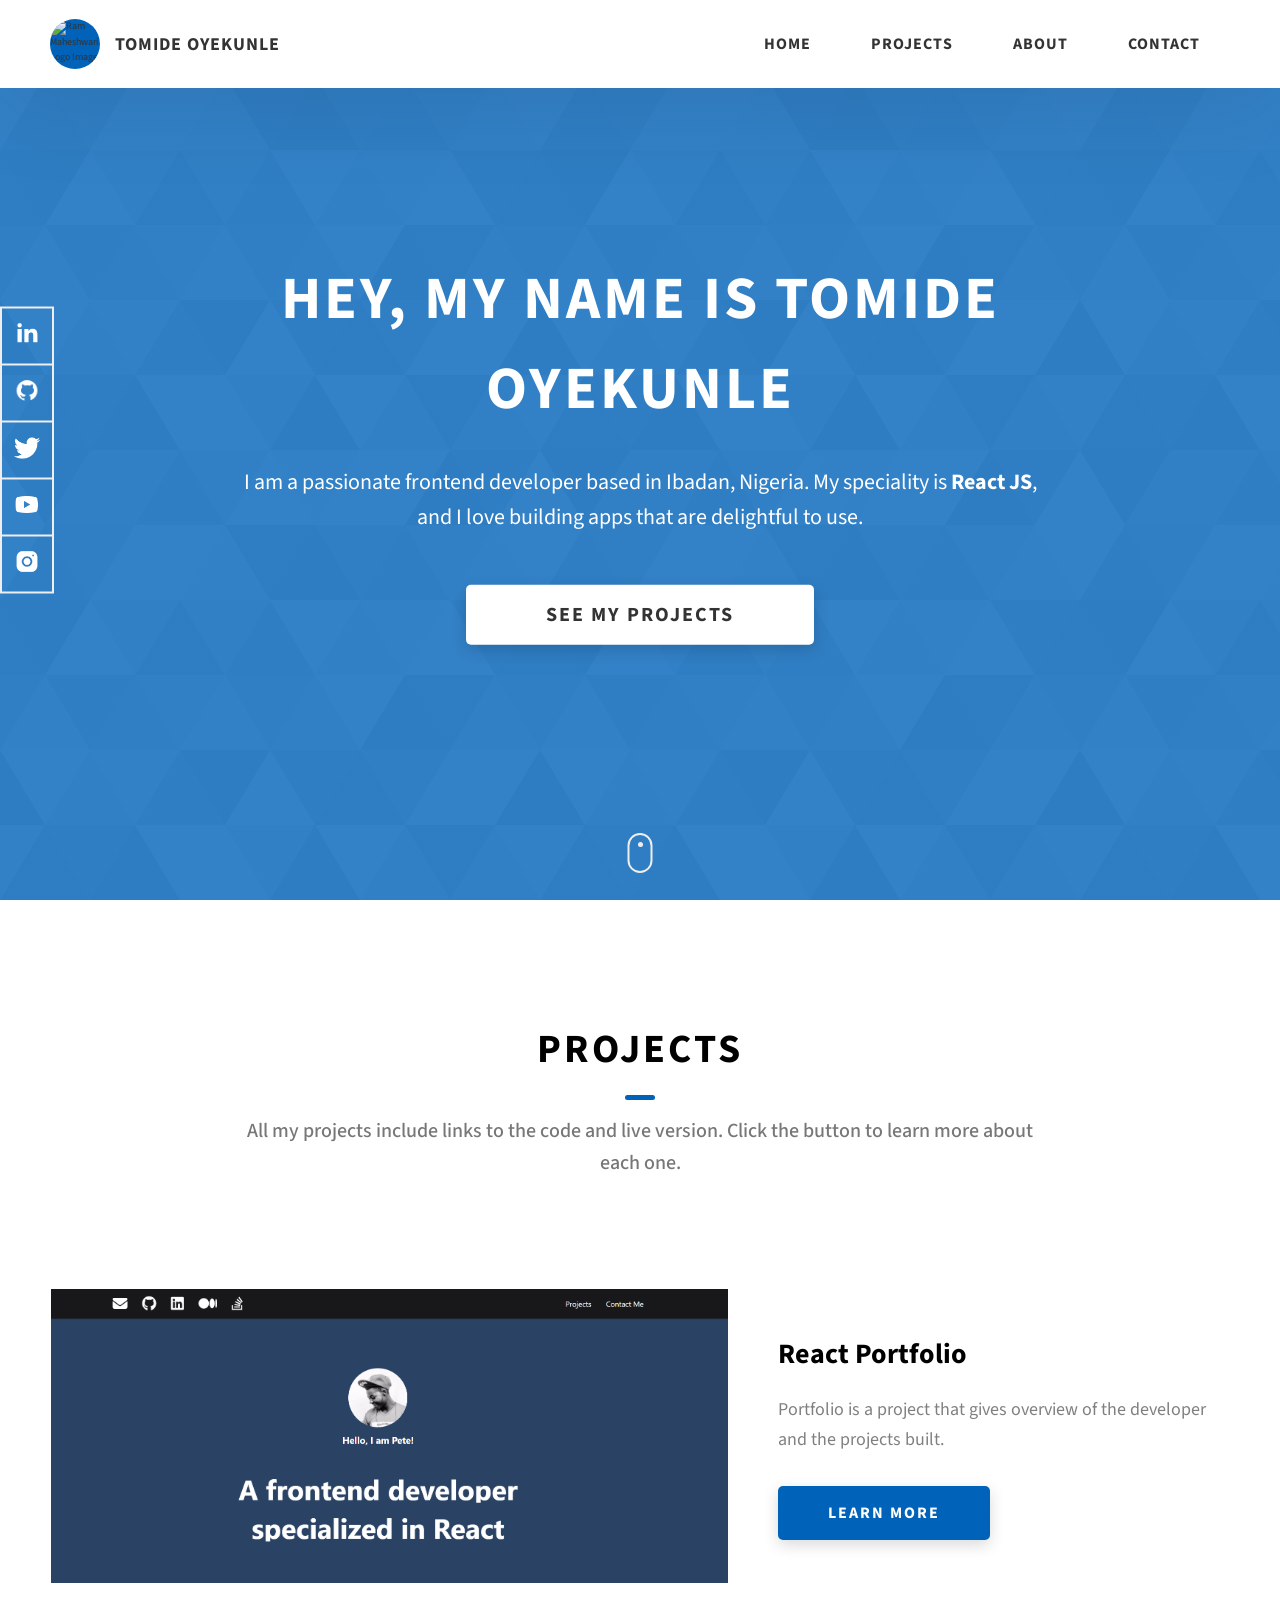
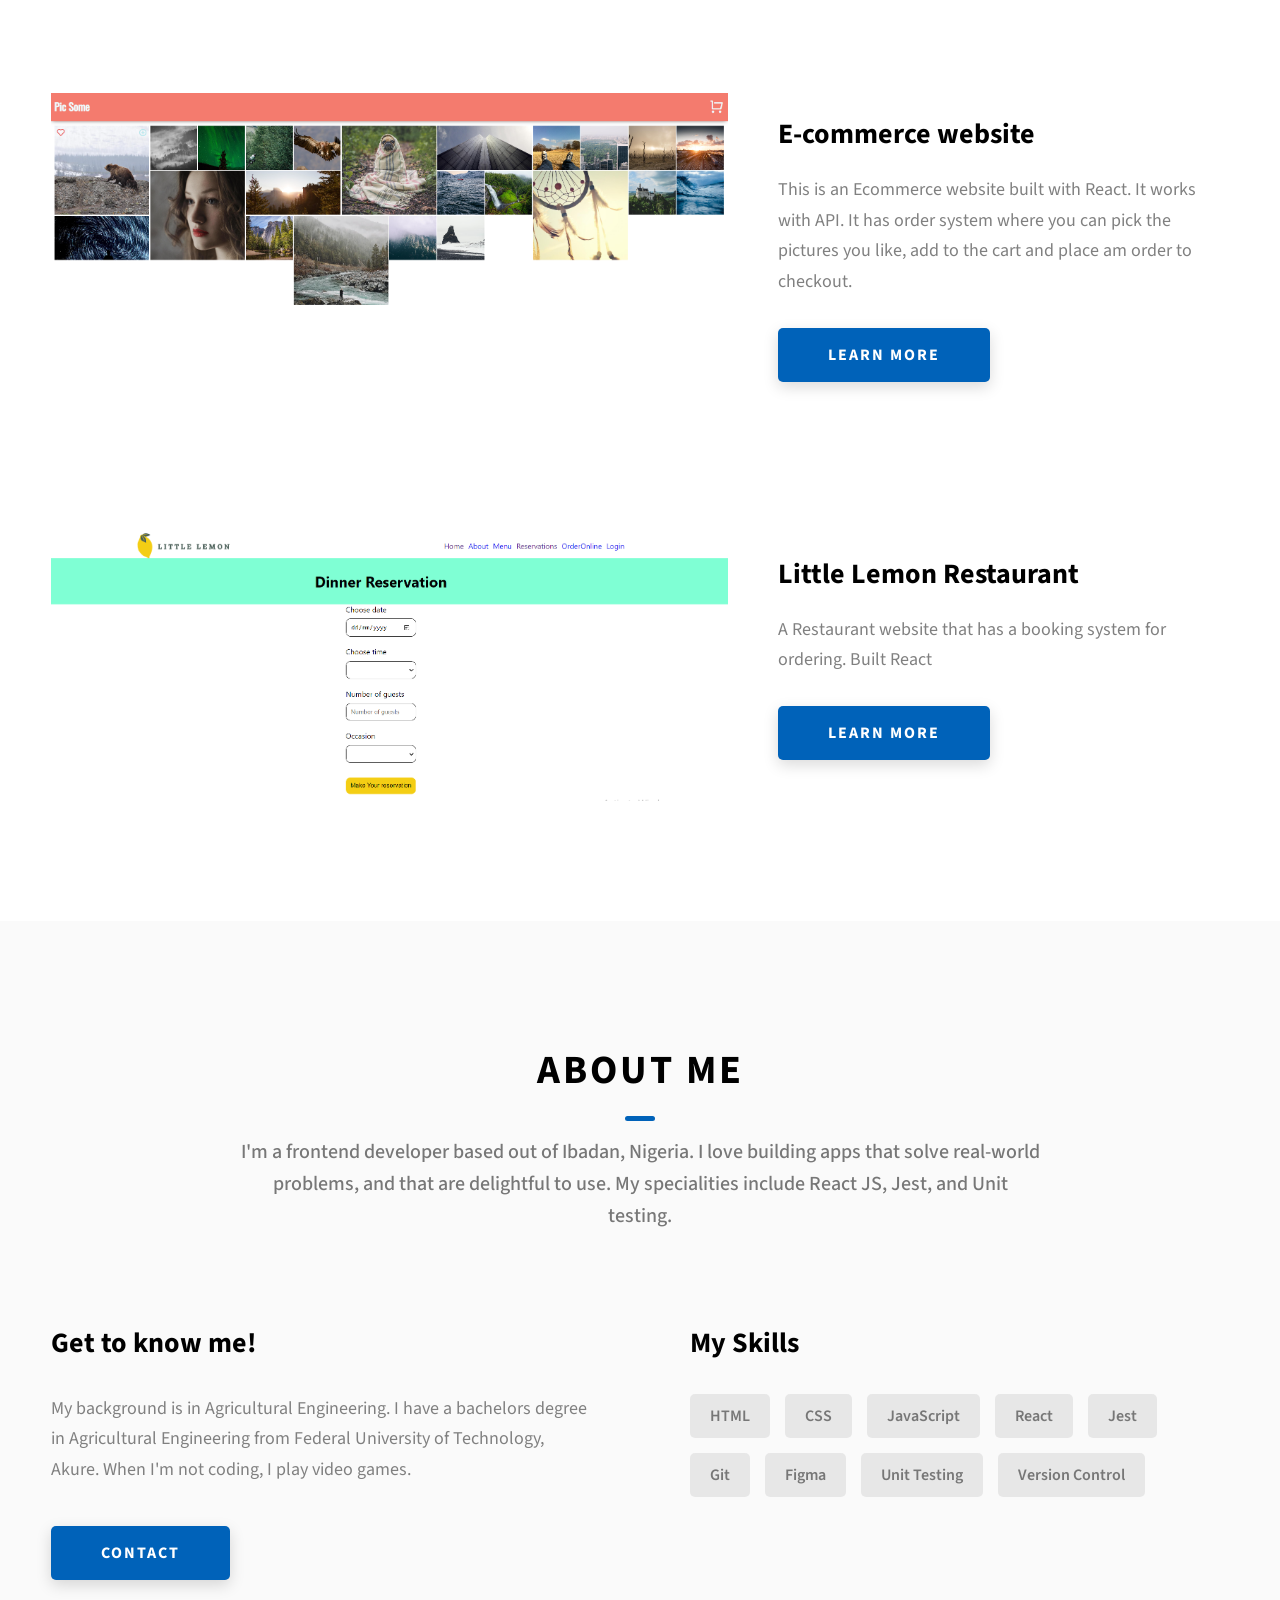
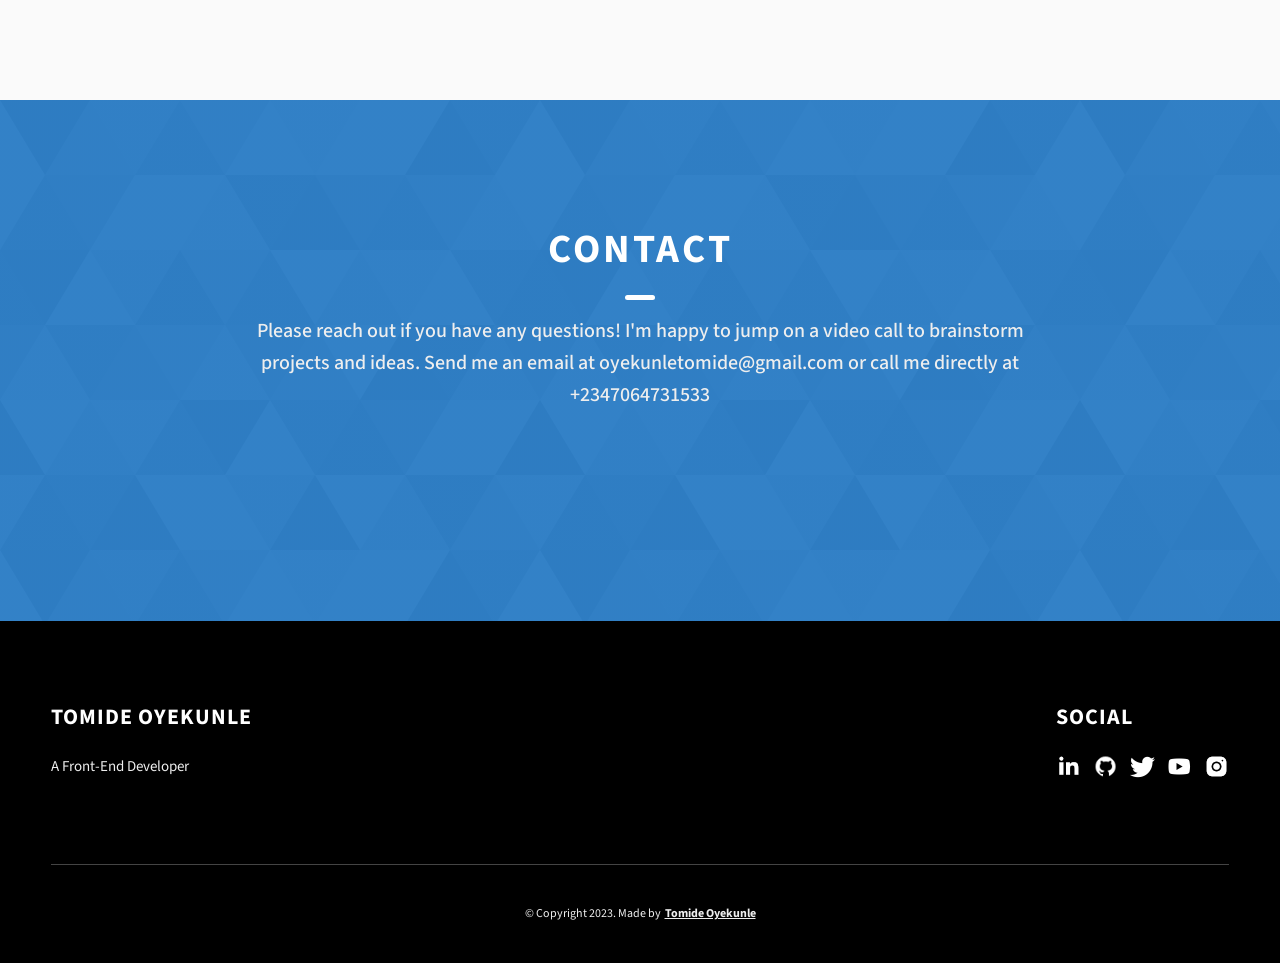
==== commit 4c45398a: "project 3 changed" ====
--- a/index.html
+++ b/index.html
@@ -205,17 +205,17 @@
           <div class="projects__row">
             <div class="projects__row-img-cont">
               <img
-                src="./assets/img/password.jpg"
-                alt="Software Screenshot"
+                src="./assets/img/lemonsite.PNG"
+                alt="little lemon website Screenshot"
                 class="projects__row-img"
                 loading="lazy"
               />
             </div>
             <div class="projects__row-content">
-              <h3 class="projects__row-content-title">Password Generator</h3>
+              <h3 class="projects__row-content-title">Little Lemon Restaurant</h3>
               <p class="projects__row-content-desc">
-                An app that generates random passwords based on a few user inputs, 
-                e.g. length, types of characters, etc. Built with HTML, CSS, and vanilla JavaScript.
+                A Restaurant website that has a booking system for ordering.
+                Built React
               </p>
               <a
                 href="./project-3.html"
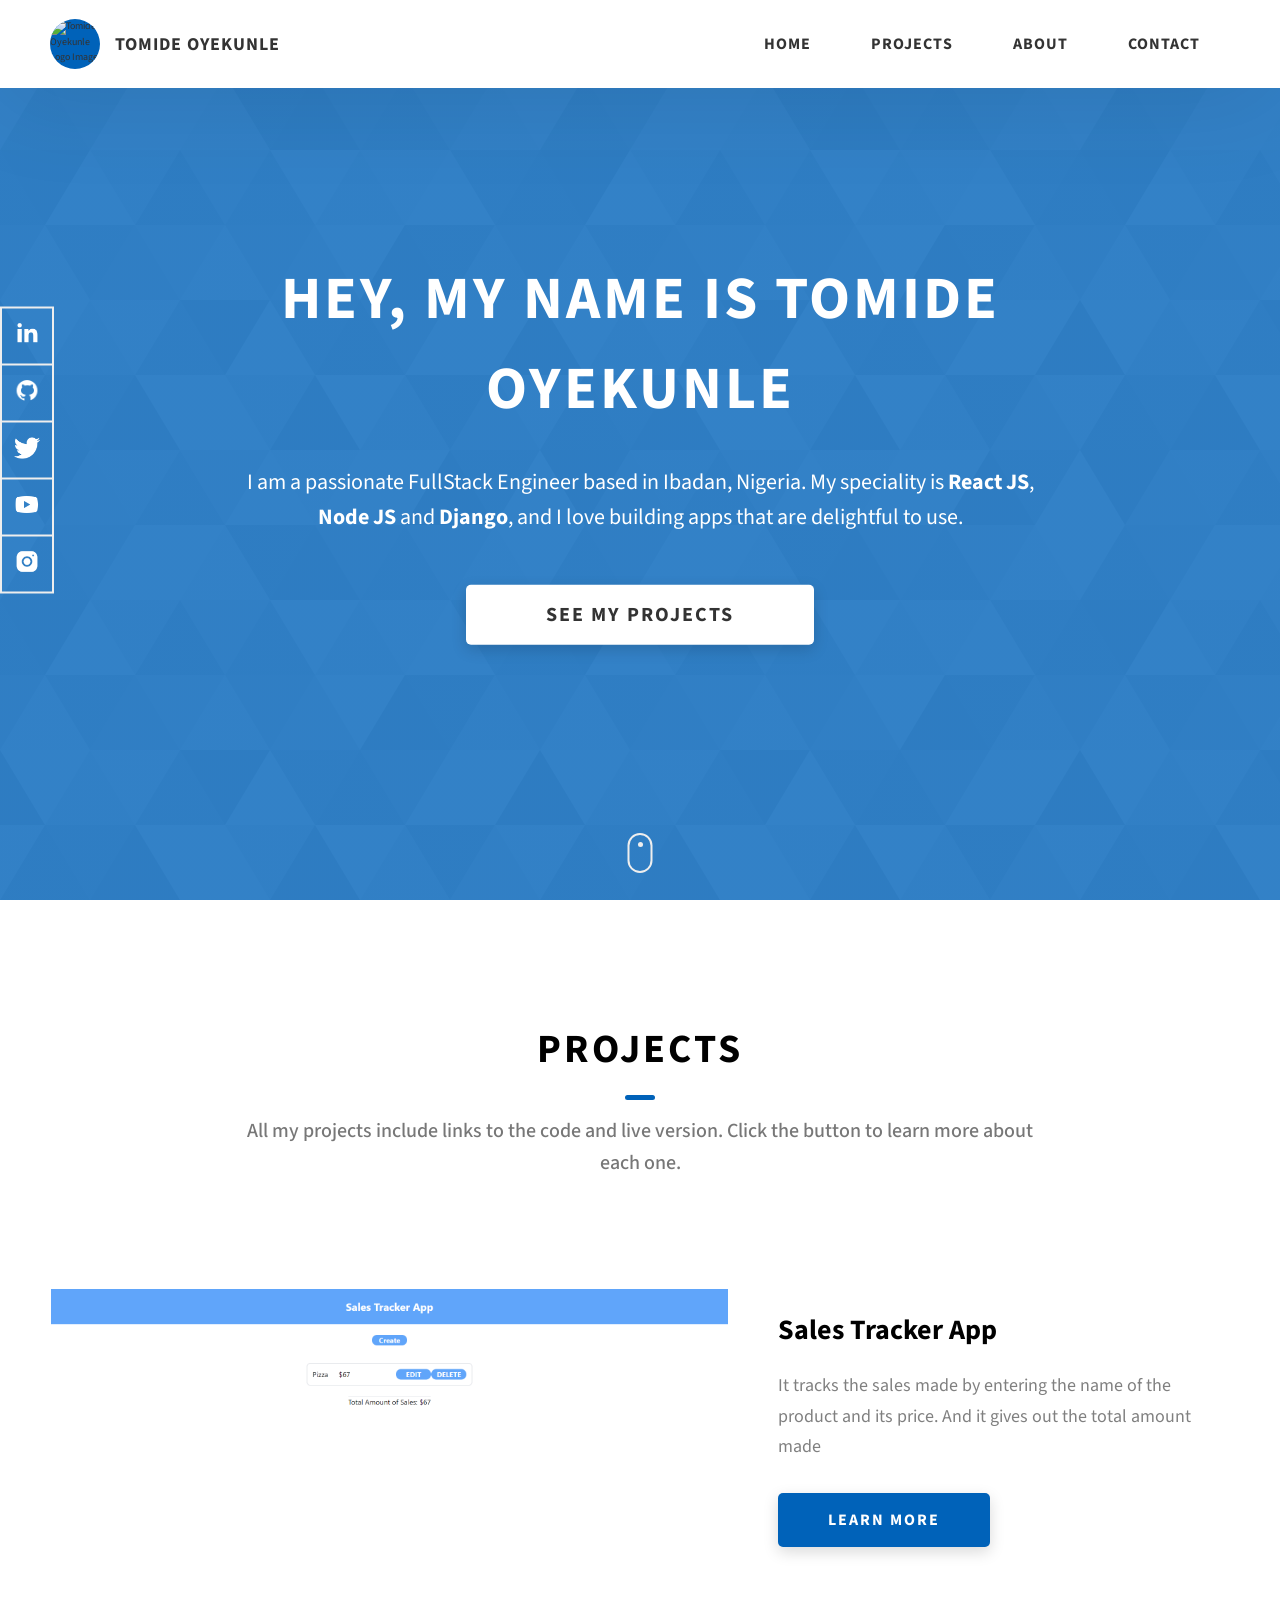
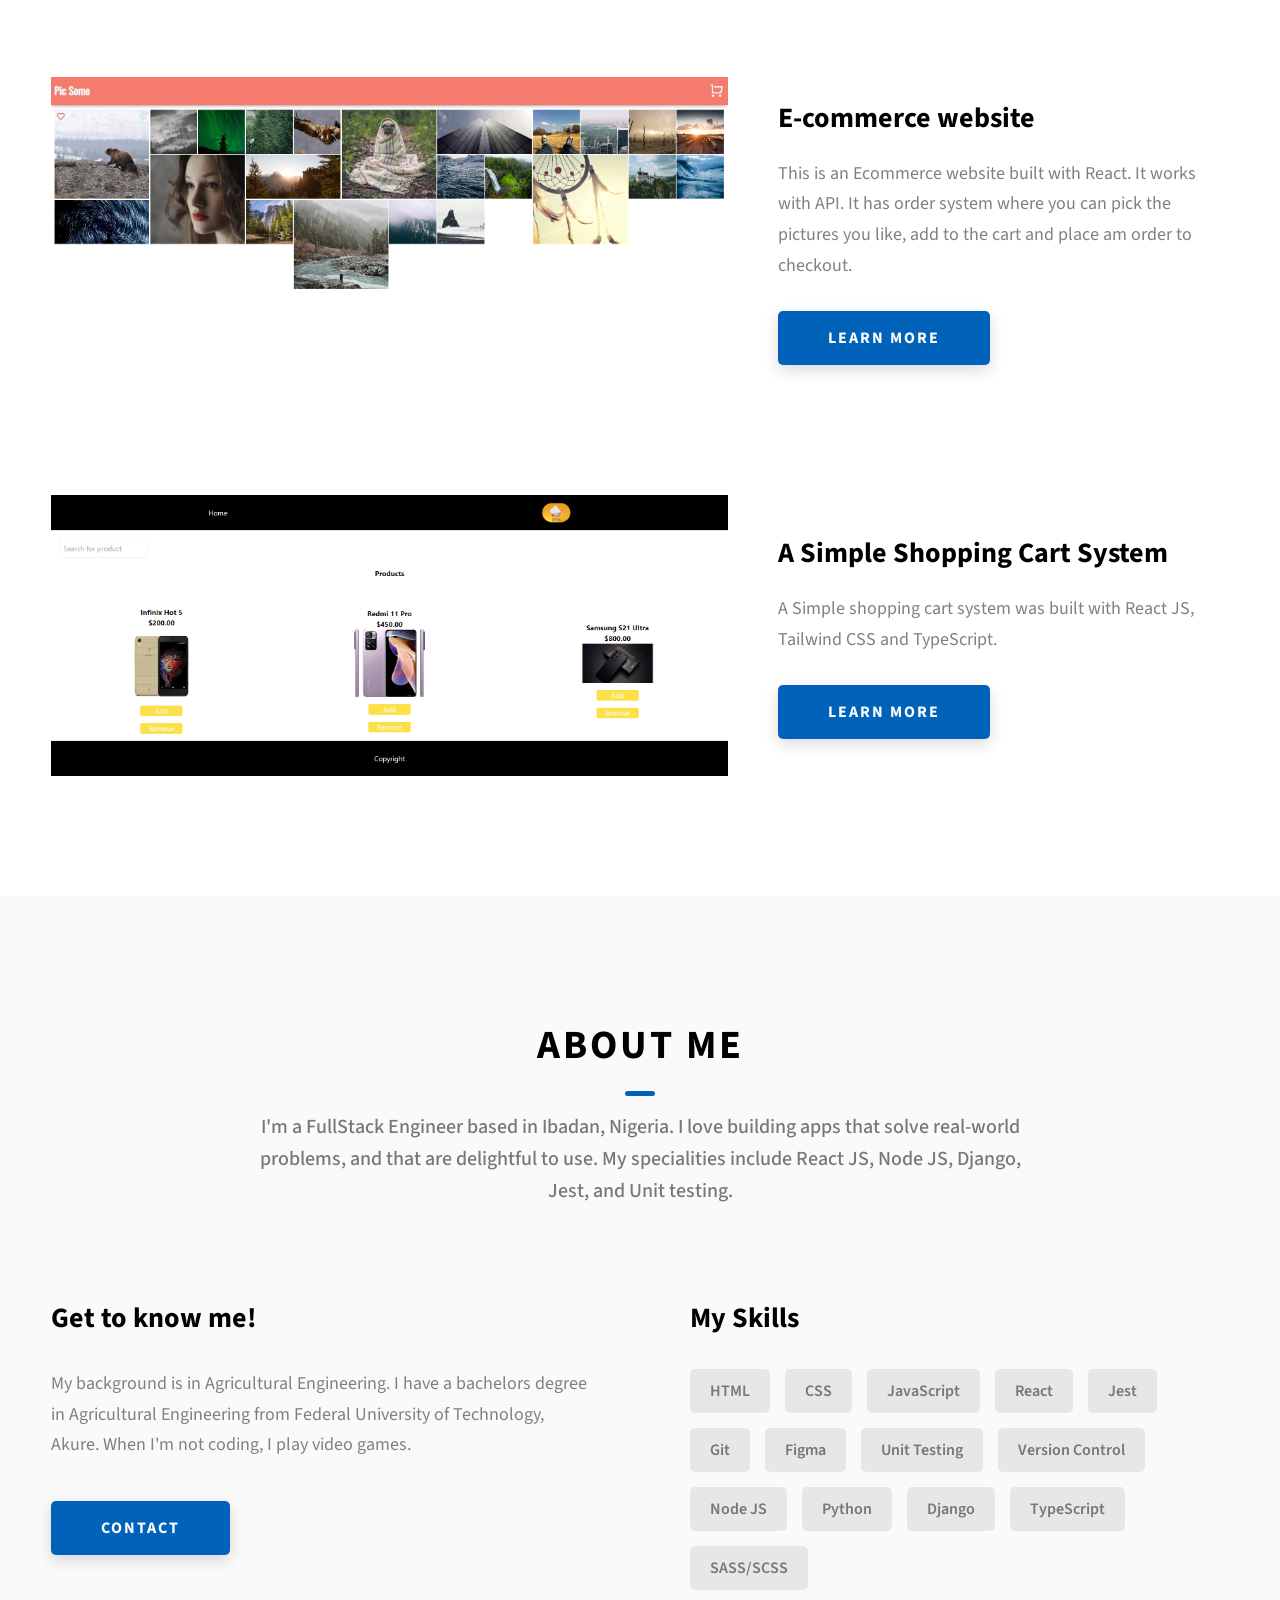
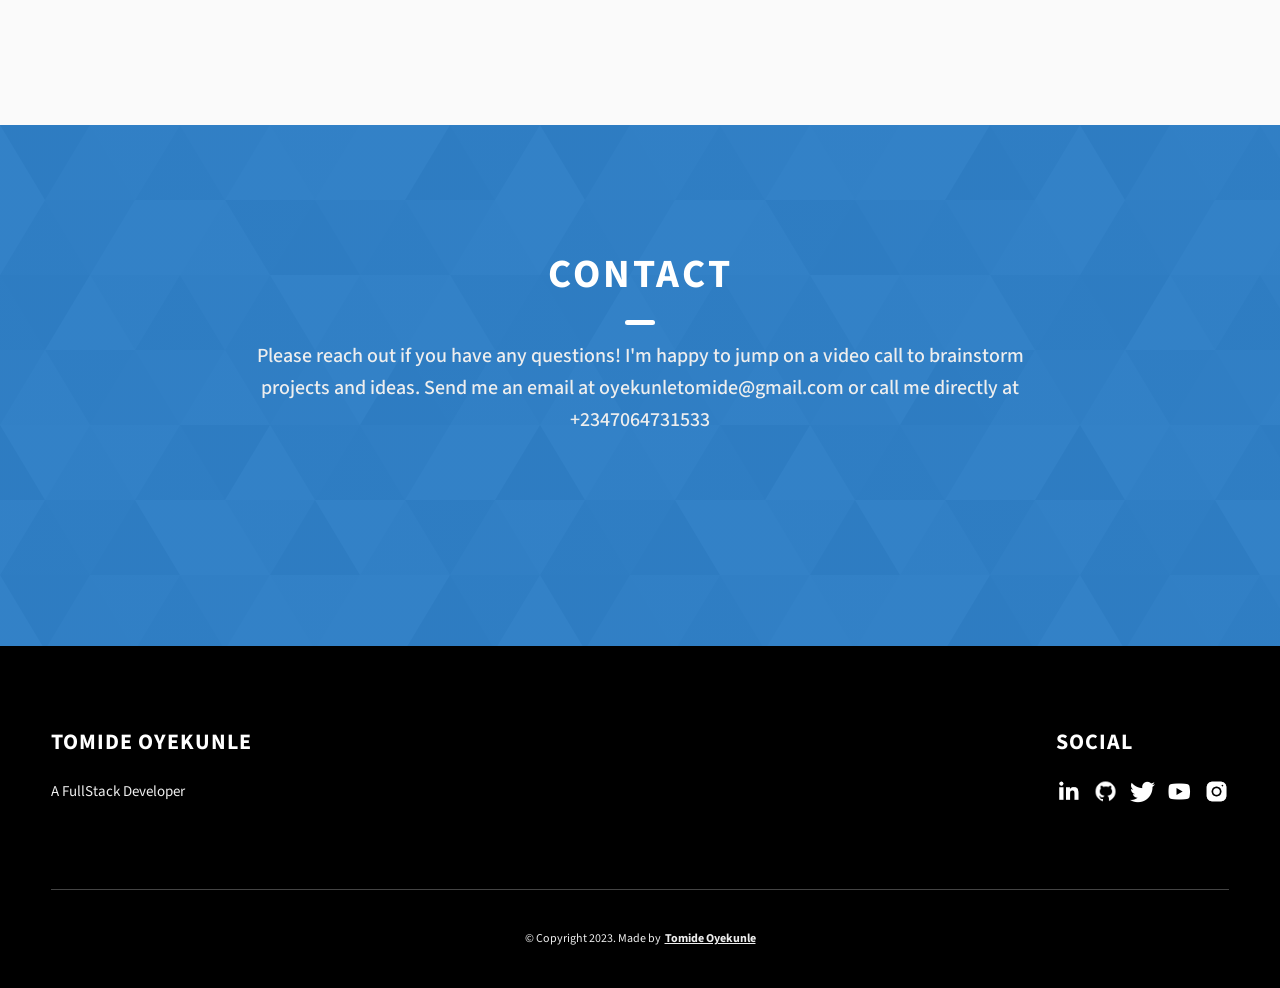
==== commit 3b24d128: "files updated" ====
--- a/index.html
+++ b/index.html
@@ -23,7 +23,7 @@
           <div class="header__logo-img-cont">
             <img
               src="./assets/img/avatar.jpg"
-              alt="Ram Maheshwari Logo Image"
+              alt="Tomide Oyekunle Logo Image"
               class="header__logo-img"
             />
           </div>
@@ -87,7 +87,7 @@
         <h1 class="heading-primary">Hey, My name is Tomide Oyekunle</h1>
         <div class="home-hero__info">
           <p class="text-primary">
-            I am a passionate frontend developer based in Ibadan, Nigeria. My speciality is <strong>React JS</strong>, and I love building apps that are delightful to use.
+            I am a passionate FullStack Engineer based in Ibadan, Nigeria. My speciality is <strong>React JS</strong>, <strong>Node JS</strong> and <strong>Django</strong>, and I love building apps that are delightful to use.
           </p>
         </div>
         <div class="home-hero__cta">
@@ -163,16 +163,17 @@
           <div class="projects__row">
             <div class="projects__row-img-cont">
               <img
-                src="./assets/img/port.PNG"
+                src="./assets/img/sales-tracker.jpg"
                 alt="Software Screenshot"
                 class="projects__row-img"
                 loading="lazy"
               />
             </div>
             <div class="projects__row-content">
-              <h3 class="projects__row-content-title">React Portfolio</h3>
+              <h3 class="projects__row-content-title">Sales Tracker App</h3>
               <p class="projects__row-content-desc">
-                Portfolio is a project that gives overview of the developer and the projects built.
+                It tracks the sales made by entering the name of the product and its price.
+                And it gives out the total amount made
               </p>
               <a
                 href="./project-1.html"
@@ -205,17 +206,16 @@
           <div class="projects__row">
             <div class="projects__row-img-cont">
               <img
-                src="./assets/img/lemonsite.PNG"
+                src="./assets/img/shopping-cart.jpg"
                 alt="little lemon website Screenshot"
                 class="projects__row-img"
                 loading="lazy"
               />
             </div>
             <div class="projects__row-content">
-              <h3 class="projects__row-content-title">Little Lemon Restaurant</h3>
+              <h3 class="projects__row-content-title">A Simple Shopping Cart System</h3>
               <p class="projects__row-content-desc">
-                A Restaurant website that has a booking system for ordering.
-                Built React
+                A Simple shopping cart system was built with React JS, Tailwind CSS and TypeScript. 
               </p>
               <a
                 href="./project-3.html"
@@ -235,7 +235,7 @@
         <h2 class="heading heading-sec heading-sec__mb-med">
           <span class="heading-sec__main">About Me</span>
           <span class="heading-sec__sub">
-            <p>I'm a frontend developer based out of Ibadan, Nigeria. I love building apps that solve real-world problems, and that are delightful to use. My specialities include React JS, Jest, and Unit testing.
+            <p>I'm a FullStack Engineer based in Ibadan, Nigeria. I love building apps that solve real-world problems, and that are delightful to use. My specialities include React JS, Node JS, Django, Jest, and Unit testing.
             </p>
           </span>
         </h2>
@@ -263,6 +263,11 @@
               <div class="skills__skill">Figma</div>
               <div class="skills__skill">Unit Testing</div>
               <div class="skills__skill">Version Control</div>
+              <div class="skills__skill">Node JS</div>
+              <div class="skills__skill">Python</div>
+              <div class="skills__skill">Django</div>
+              <div class="skills__skill">TypeScript</div>
+              <div class="skills__skill">SASS/SCSS</div>
             </div>
           </div>
         </div>
@@ -331,7 +336,7 @@
           <div class="main-footer__row main-footer__row-2">
             <h4 class="heading heading-sm text-lt">Tomide Oyekunle</h4>
             <p class="main-footer__short-desc">
-              A Front-End Developer
+              A FullStack Developer
             </p>
           </div>
         </div>
